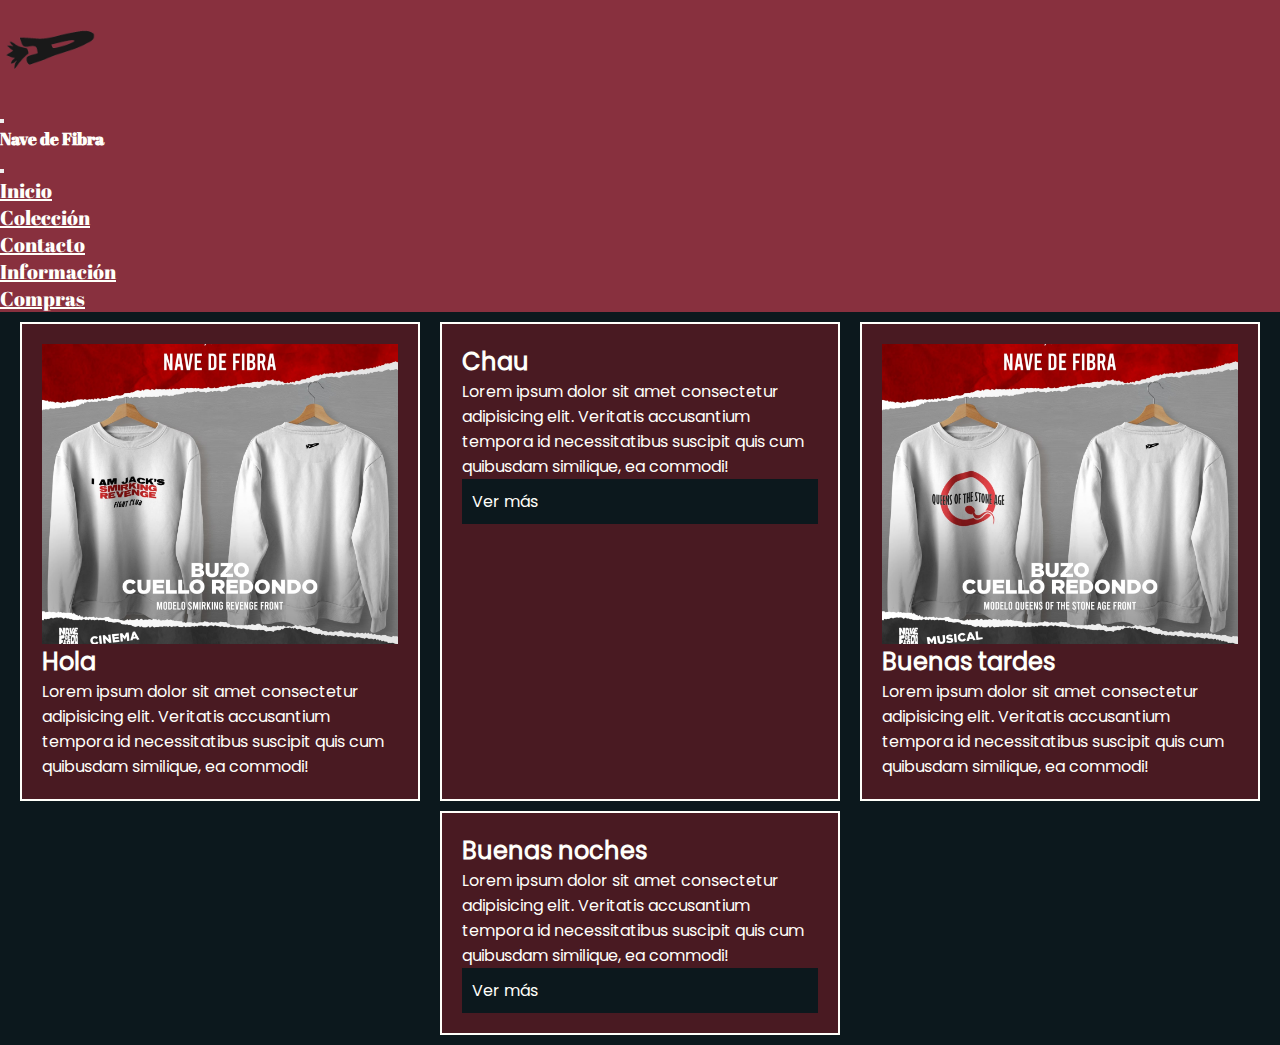
==== index.html @ 0db34bcb "first commit" ====
<!DOCTYPE html>
<html lang="en">

<head>
    <meta charset="UTF-8">
    <meta name="viewport" content="width=device-width, initial-scale=1.0">

    <!--Link al Bootstrap-->
    <link href="https://cdn.jsdelivr.net/npm/bootstrap@5.3.2/dist/css/bootstrap.min.css" rel="stylesheet"
        integrity="sha384-T3c6CoIi6uLrA9TneNEoa7RxnatzjcDSCmG1MXxSR1GAsXEV/Dwwykc2MPK8M2HN" crossorigin="anonymous">

    <!--Link al css-->
    <link rel="stylesheet" href="css/style.css">

    <title>Nave de Fibra</title>
</head>

<body>
    <header>
        <!--Navbar-->
        <nav class="navbar sticky-top navbar-expand-md">
            <div class="container-fluid">
                <div class="contenedor-de-imagen">
                    <a class="navbar-brand" href="index.html">
                        <img class="logo-navbar" src="assets/images/nave-logo.png" alt="logonave" height="80">
                    </a>
                </div>
                <button class="navbar-toggler" type="button" data-bs-toggle="offcanvas"
                    data-bs-target="#offcanvasNavbar" aria-controls="offcanvasNavbar" aria-label="Toggle navigation">
                    <span class="navbar-toggler-icon"></span>
                </button>
                <div class="offcanvas offcanvas-end" tabindex="-1" id="offcanvasNavbar"
                    aria-labelledby="offcanvasNavbarLabel">
                    <div class="offcanvas-header">
                        <h5 class="offcanvas-title" id="offcanvasNavbarLabel">Nave de Fibra</h5>
                        <button type="button" class="btn-close" data-bs-dismiss="offcanvas" aria-label="Close"></button>
                    </div>
                    <div class="offcanvas-body">
                        <ul class="navbar-nav justify-content-end flex-grow-1 pe-3">
                            <li class="nav-item">
                                <a class="nav-link" href="index.html">Inicio</a>
                            </li>
                            <li class="nav-item">
                                <a class="nav-link" href="pages/galery.html">Colección</a>
                            </li>
                            <li class="nav-item">
                                <a class="nav-link" href="pages/contact.html">Contacto</a>
                            </li>
                            <li class="nav-item">
                                <a class="nav-link" href="pages/info.html">Información</a>
                            </li>
                            <li class="nav-item">
                                <a class="nav-link" href="pages/shop.html">Compras</a>
                            </li>
                        </ul>
                    </div>
                </div>
            </div>
        </nav>

    </header>

    <main>
        <section class="main-container">

            <article class="main-container__card">
                <img src="assets/images/buzo-fight-club.jpg" alt="">
                <h2>Hola</h2>
                <p>Lorem ipsum dolor sit amet consectetur adipisicing elit. Veritatis accusantium tempora id necessitatibus suscipit quis cum quibusdam similique, ea commodi!</p>

            </article>

            <article class="main-container__card">
                <h2>Chau</h2>
                <p>Lorem ipsum dolor sit amet consectetur adipisicing elit. Veritatis accusantium tempora id necessitatibus suscipit quis cum quibusdam similique, ea commodi!</p>
                <a href="">Ver más</a>

            </article>

            <article class="main-container__card">
                <img src="assets/images/buzo-qotsa.jpg" alt="">
                <h2>Buenas tardes</h2>
                <p>Lorem ipsum dolor sit amet consectetur adipisicing elit. Veritatis accusantium tempora id necessitatibus suscipit quis cum quibusdam similique, ea commodi!</p>

            </article>

            <article class="main-container__card">
                <h2>Buenas noches</h2>
                <p>Lorem ipsum dolor sit amet consectetur adipisicing elit. Veritatis accusantium tempora id necessitatibus suscipit quis cum quibusdam similique, ea commodi!</p>
                <a href="">Ver más</a>

            </article>
            

        </section>
    </main>


    <!--Script del Bootsrap-->
    <script src="https://cdn.jsdelivr.net/npm/bootstrap@5.3.2/dist/js/bootstrap.bundle.min.js"
        integrity="sha384-C6RzsynM9kWDrMNeT87bh95OGNyZPhcTNXj1NW7RuBCsyN/o0jlpcV8Qyq46cDfL"
        crossorigin="anonymous"></script>
</body>

</html>
---- css/style.css ----
/*Reseteo*/
* {
    padding: 0;
    margin: 0;
    box-sizing: border-box;
}

/*Fuentes*/

@font-face {
    font-family: 'Abril';
    src: url(../assets/fonts/AbrilFatface-Regular.ttf);
}

@font-face {
    font-family: 'Poppins';
    src: url(../assets/fonts/Poppins-Regular.ttf);
}

/*
font-family: 'Abril', serif;
font-family: 'Poppins', sans-serif;
*/

/*
Estilos báiscos
*/

/* * {
    background-color: #0c181d;
    color: #fffffa;
}

h1 {
    font-family: 'Abril';
    font-size: 80px;
}

h2 {
    font-family: 'Poppins';
    font-size: 24px;
} */

/* Estilos del Navbar */

.contenedor-de-imagen {
    width: 100px;
    height: 100px;
    margin: 0;
    padding: 0;
}

.logo-navbar {
    height: 100%;
}

.navbar {
    font-family: 'Abril';
    font-size: 20px;
    background-color: #88303e;
    color: #fffffa;
    border-bottom: 50px #0c181d;
}

.nav-link {
    color: #fffffa;
}

body {
    font-family: 'Poppins';
    background-color: #0c181d;
    color: #fffffa;
}

.main-container {
    display: flex;
    flex-direction: row;
    flex-wrap: wrap;
    gap: 10px;
    padding: 10px;
    justify-content: space-evenly;
}

.main-container__card {
    padding: 20px;
    border: #fffffa solid 2px;
    background-color: #491a22;
    width: 400px;

    display: flex;
    flex-direction: column;
}

.main-container__card img {
    width: 100%;
    height: 300px;
    object-fit: cover;
}

.main-container__card a {
    text-decoration: none;
    background-color: #0c181d;
    color: #fffffa;
    padding: 10px;
}
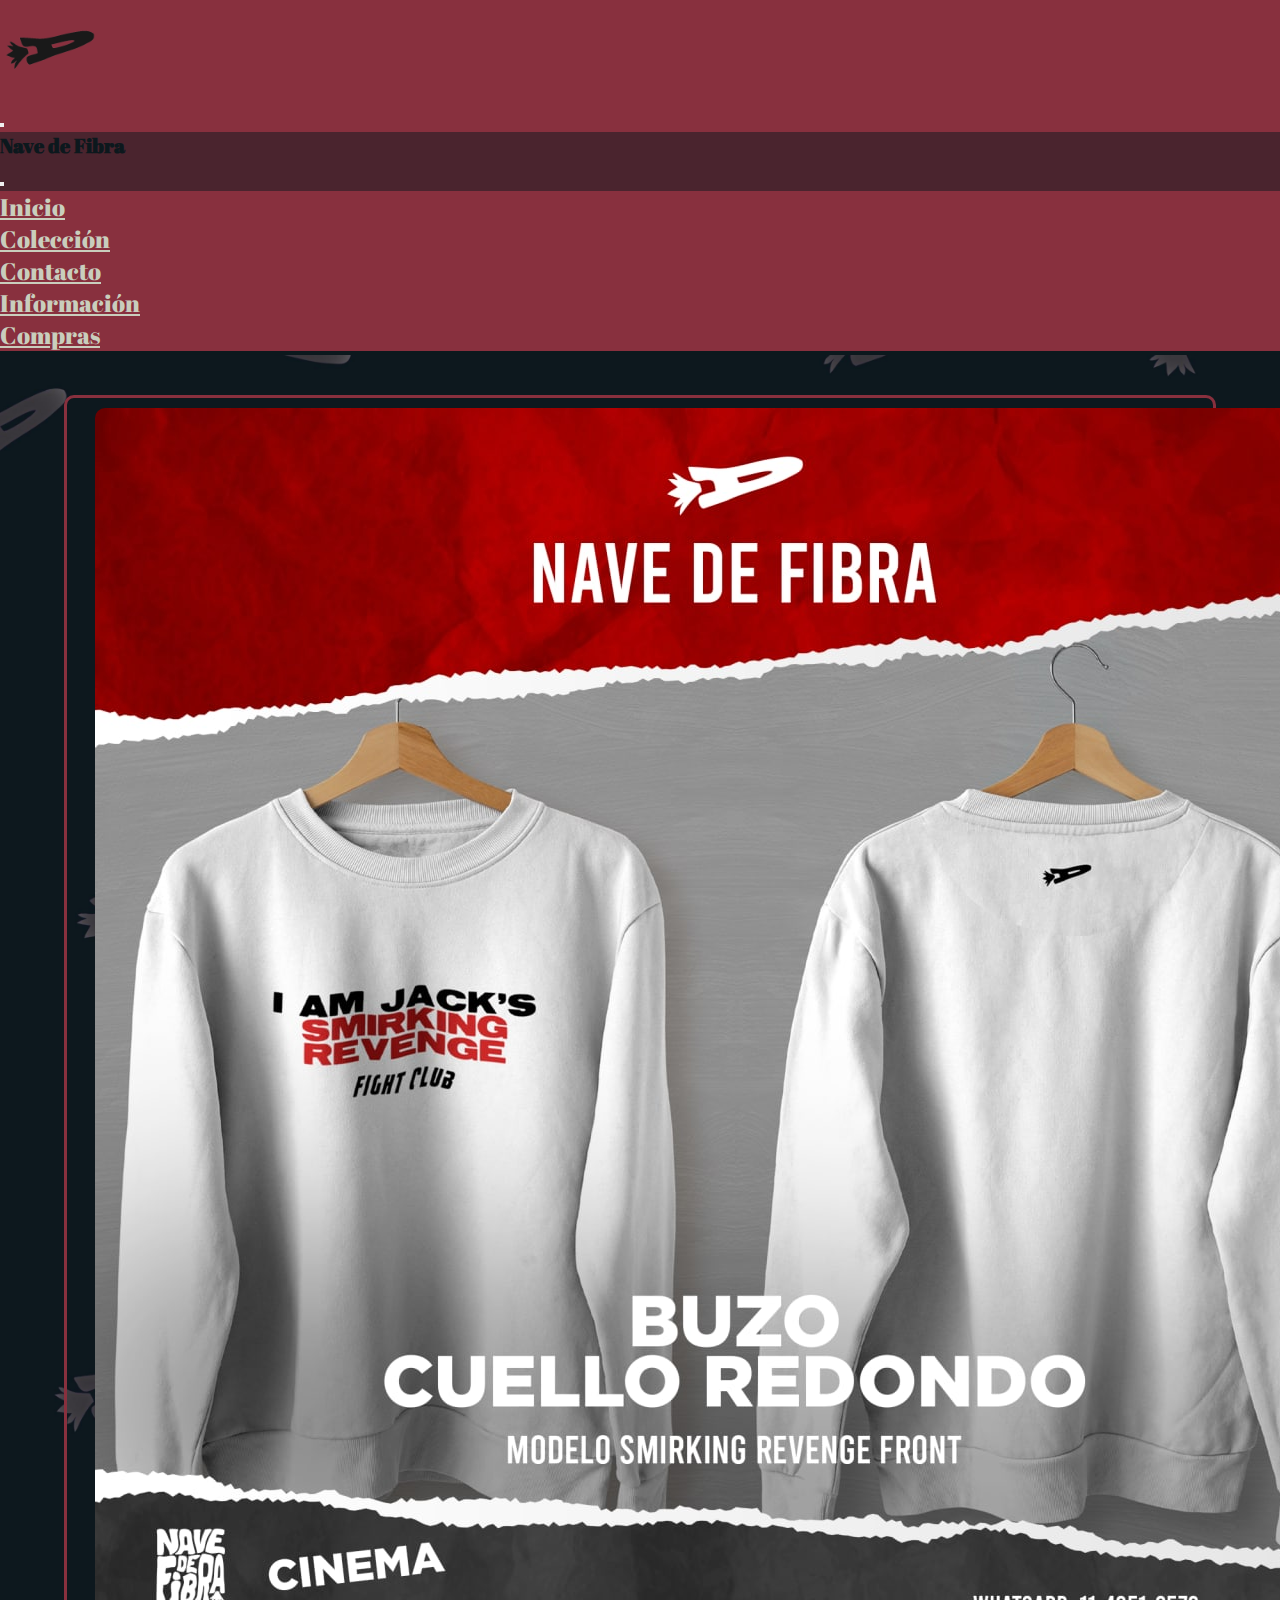
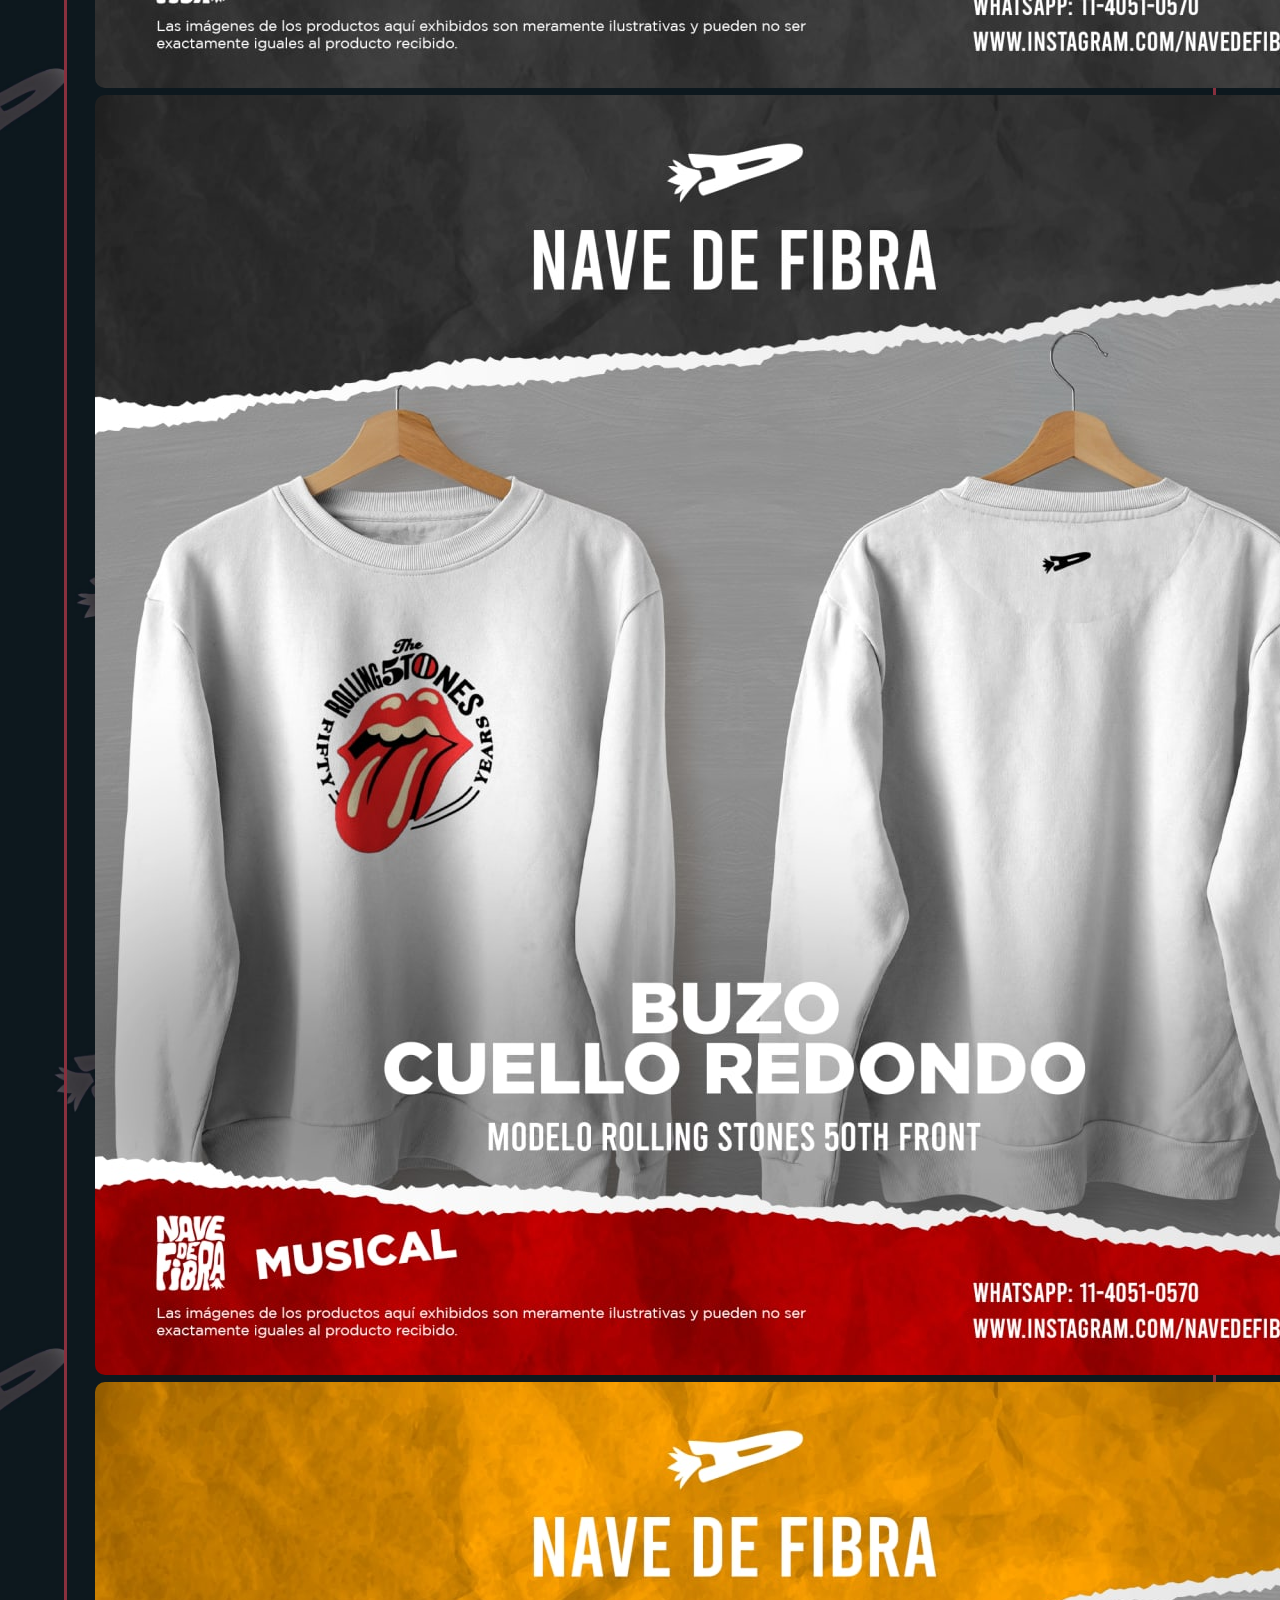
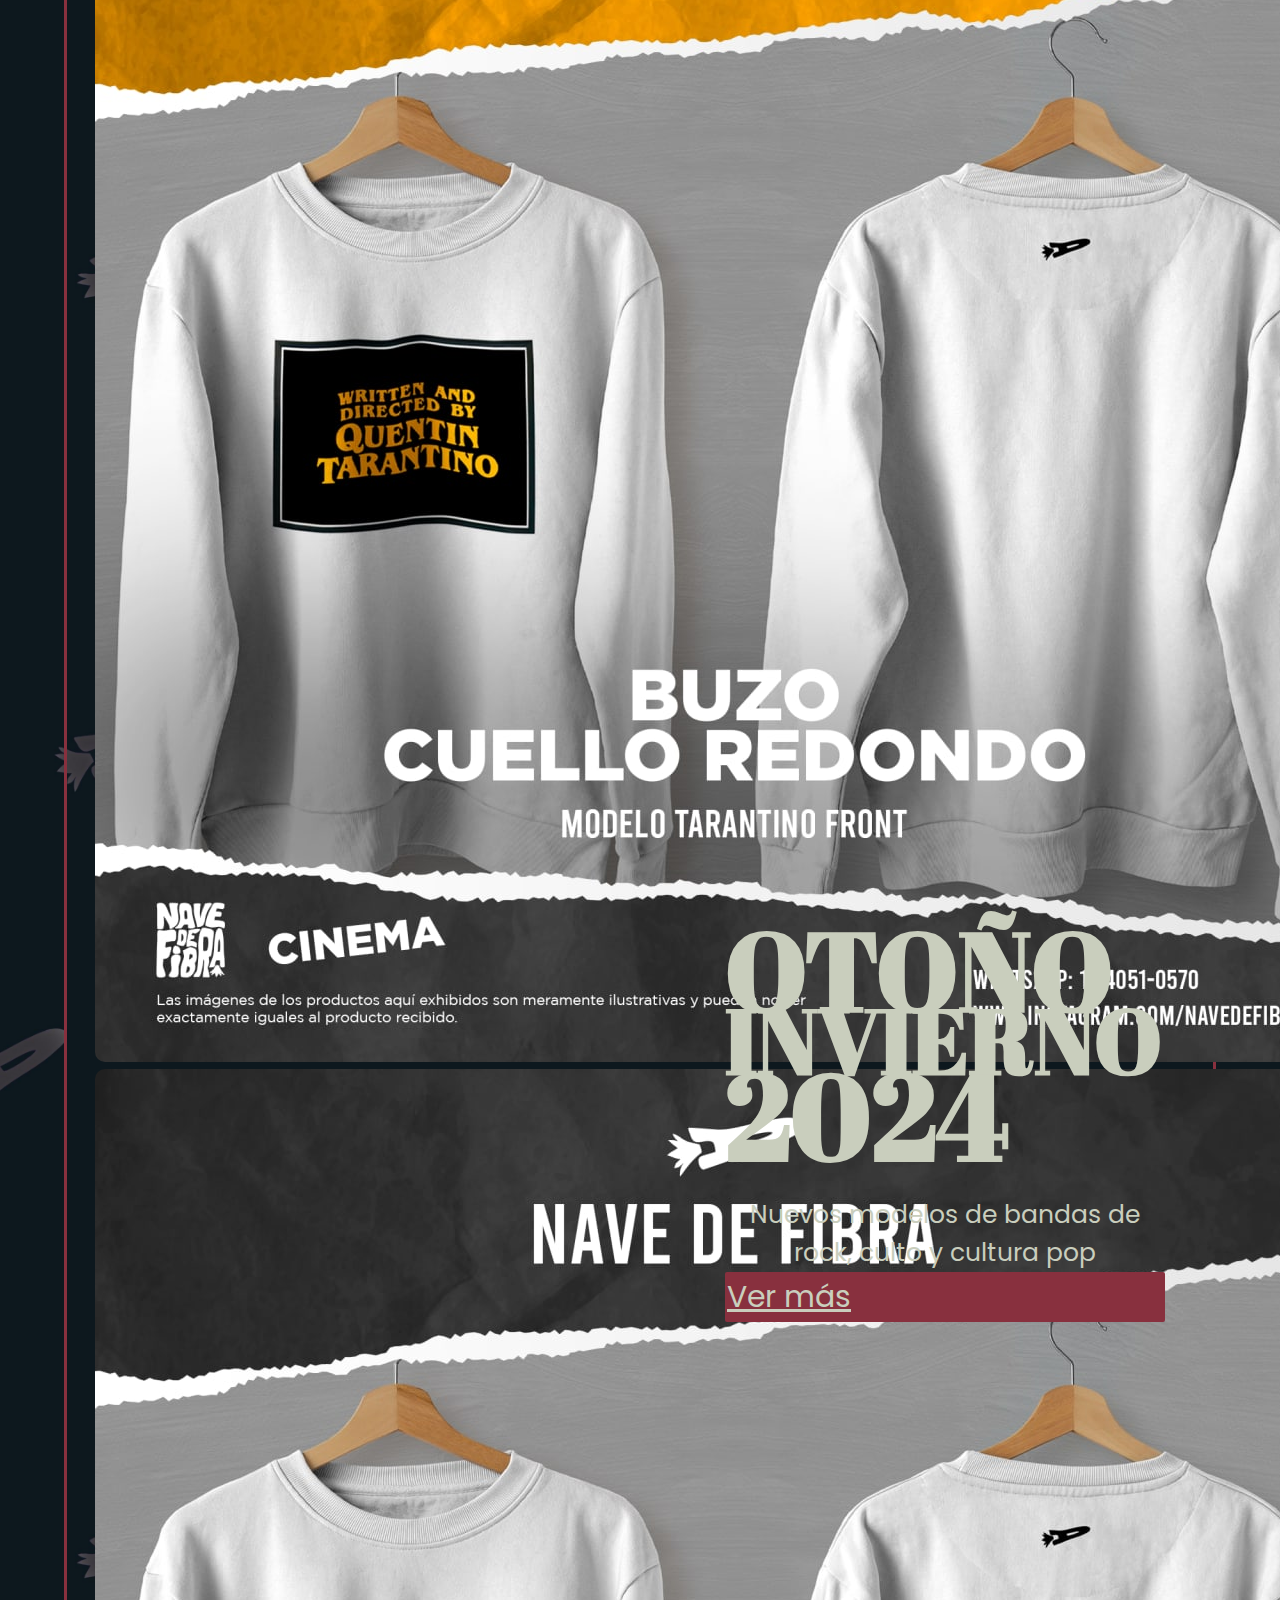
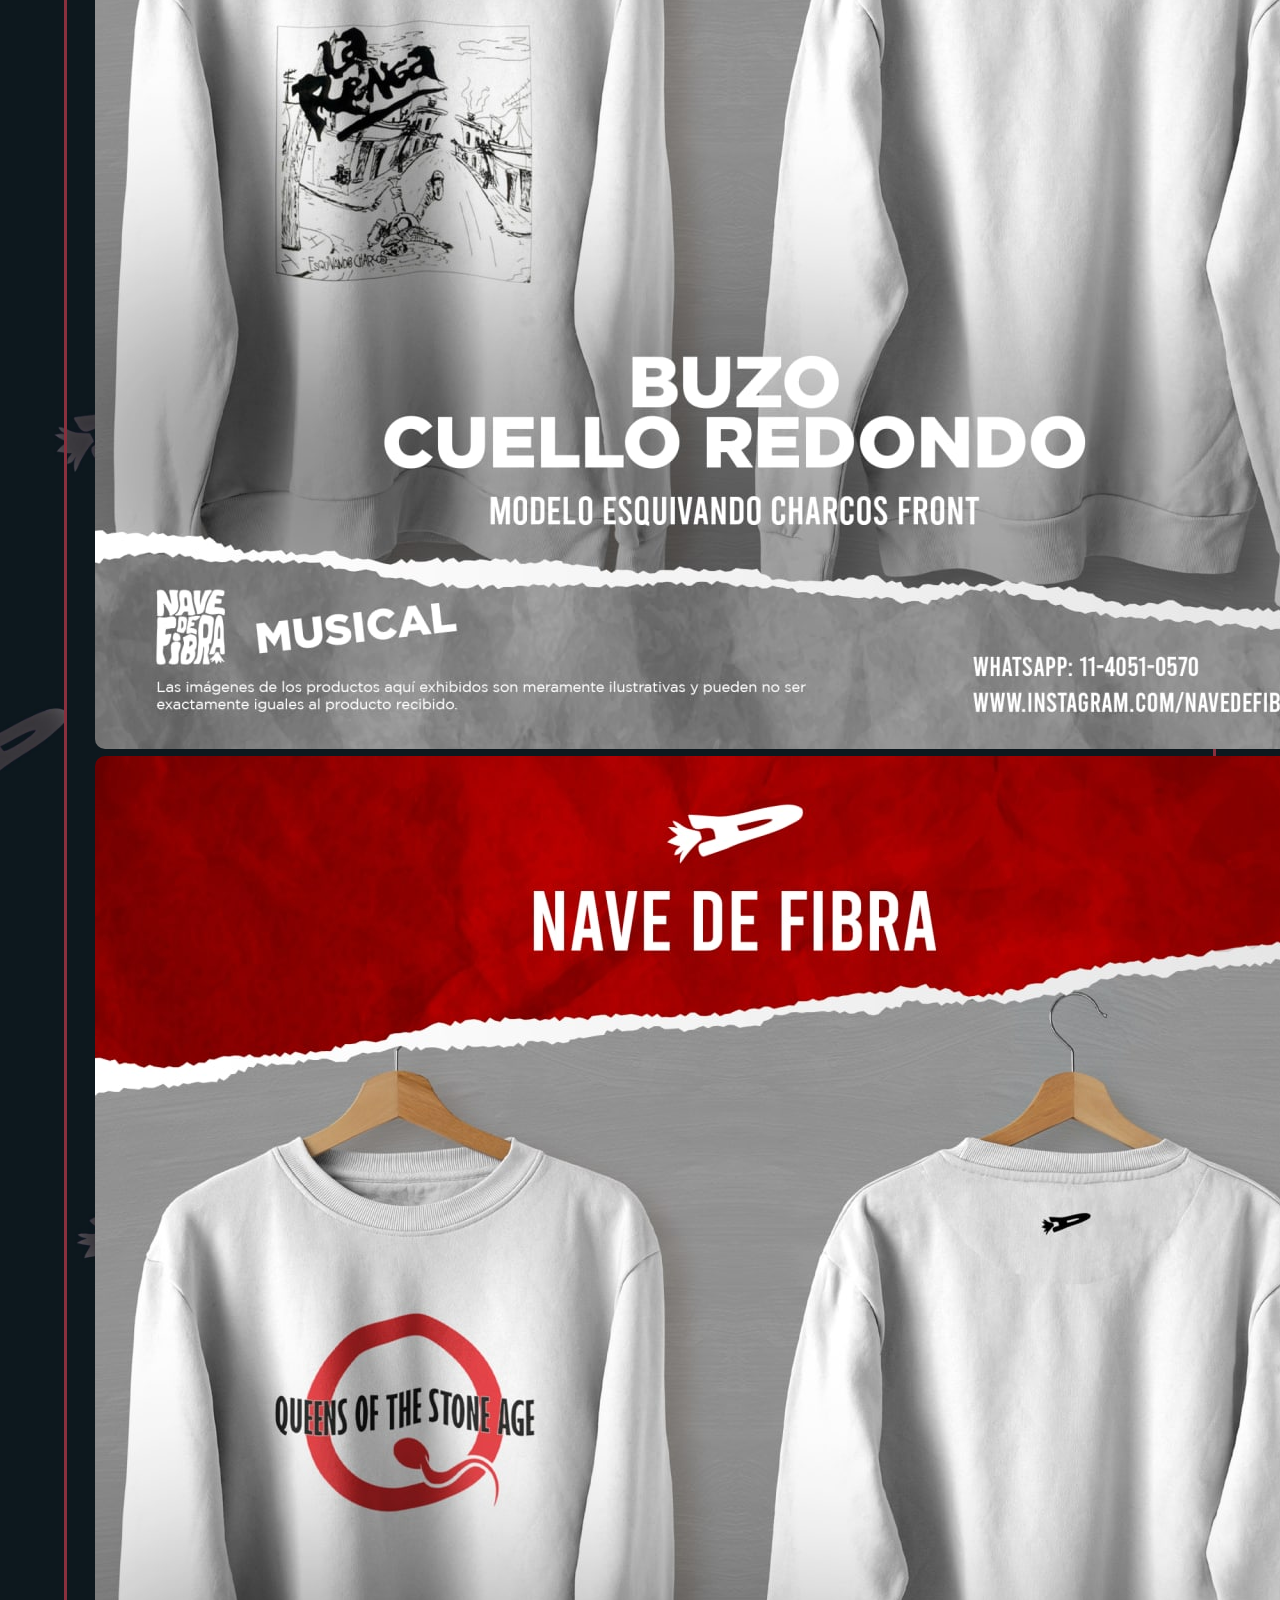
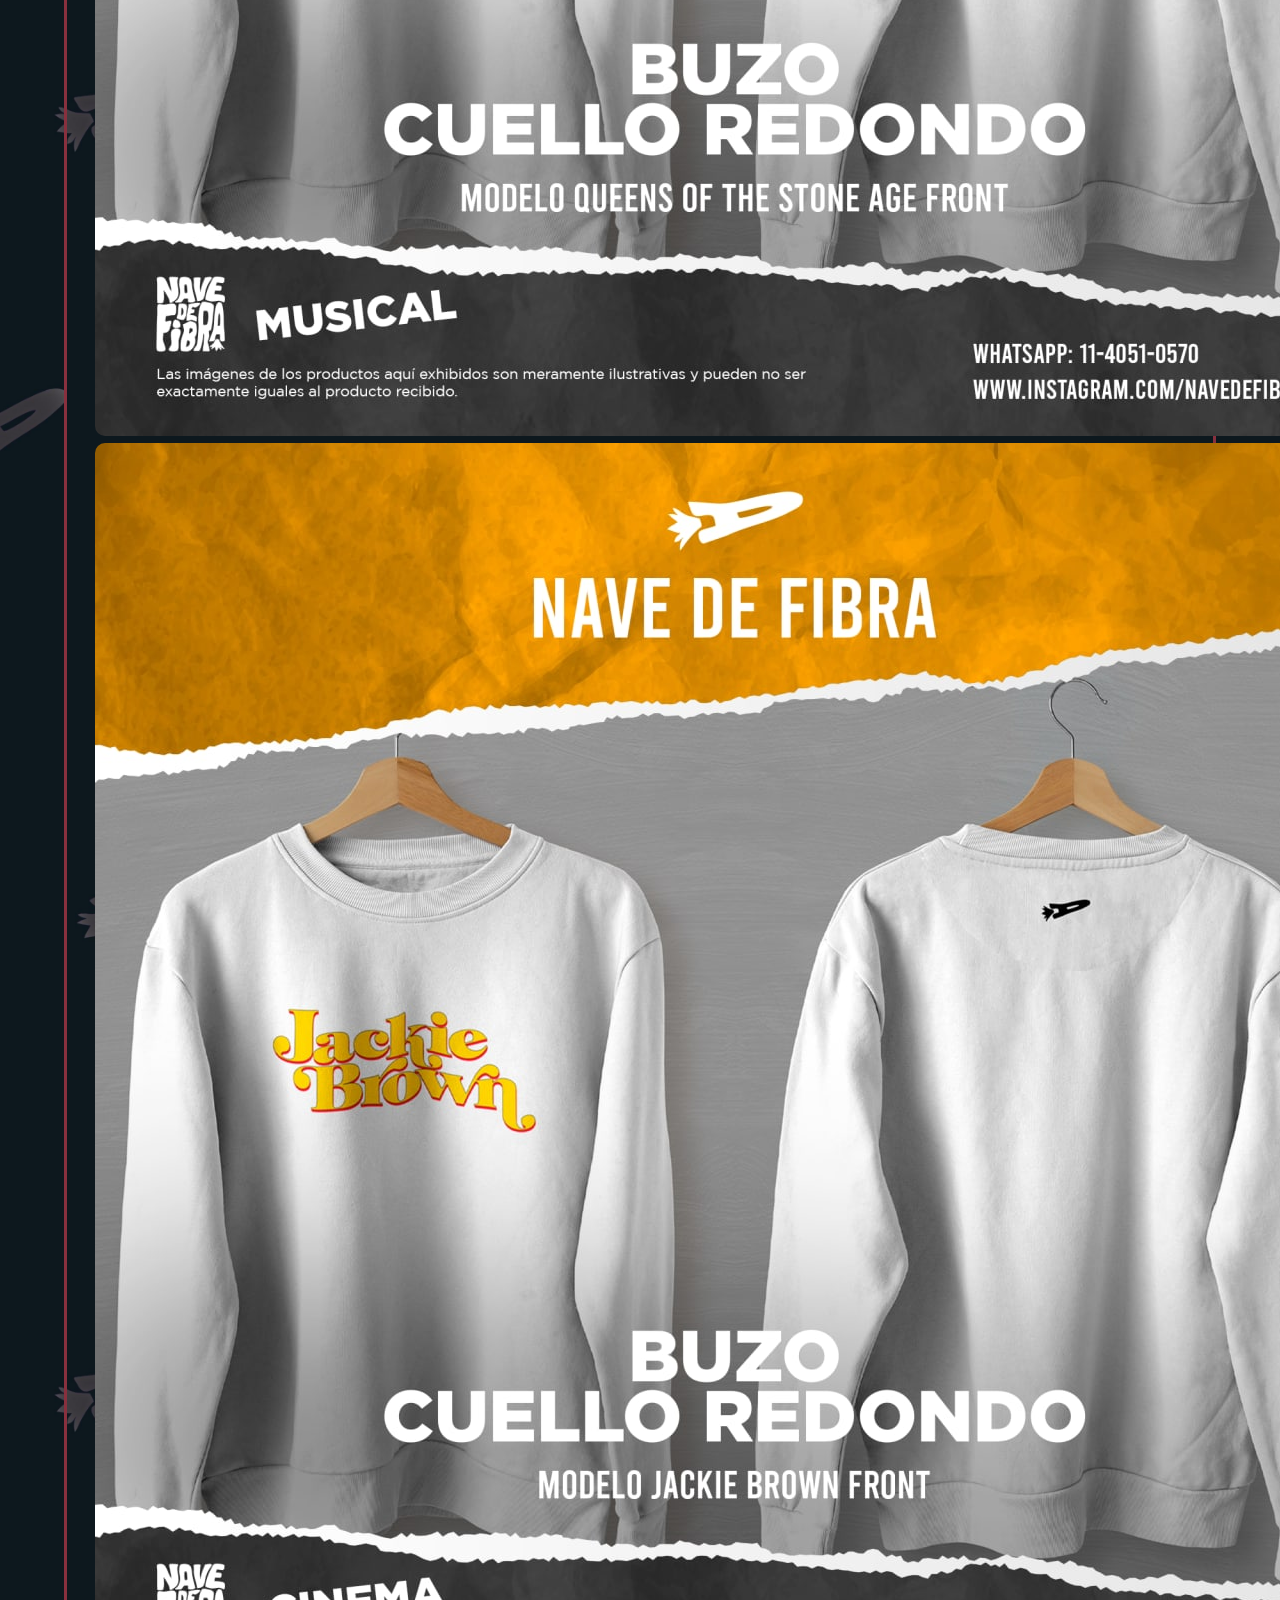
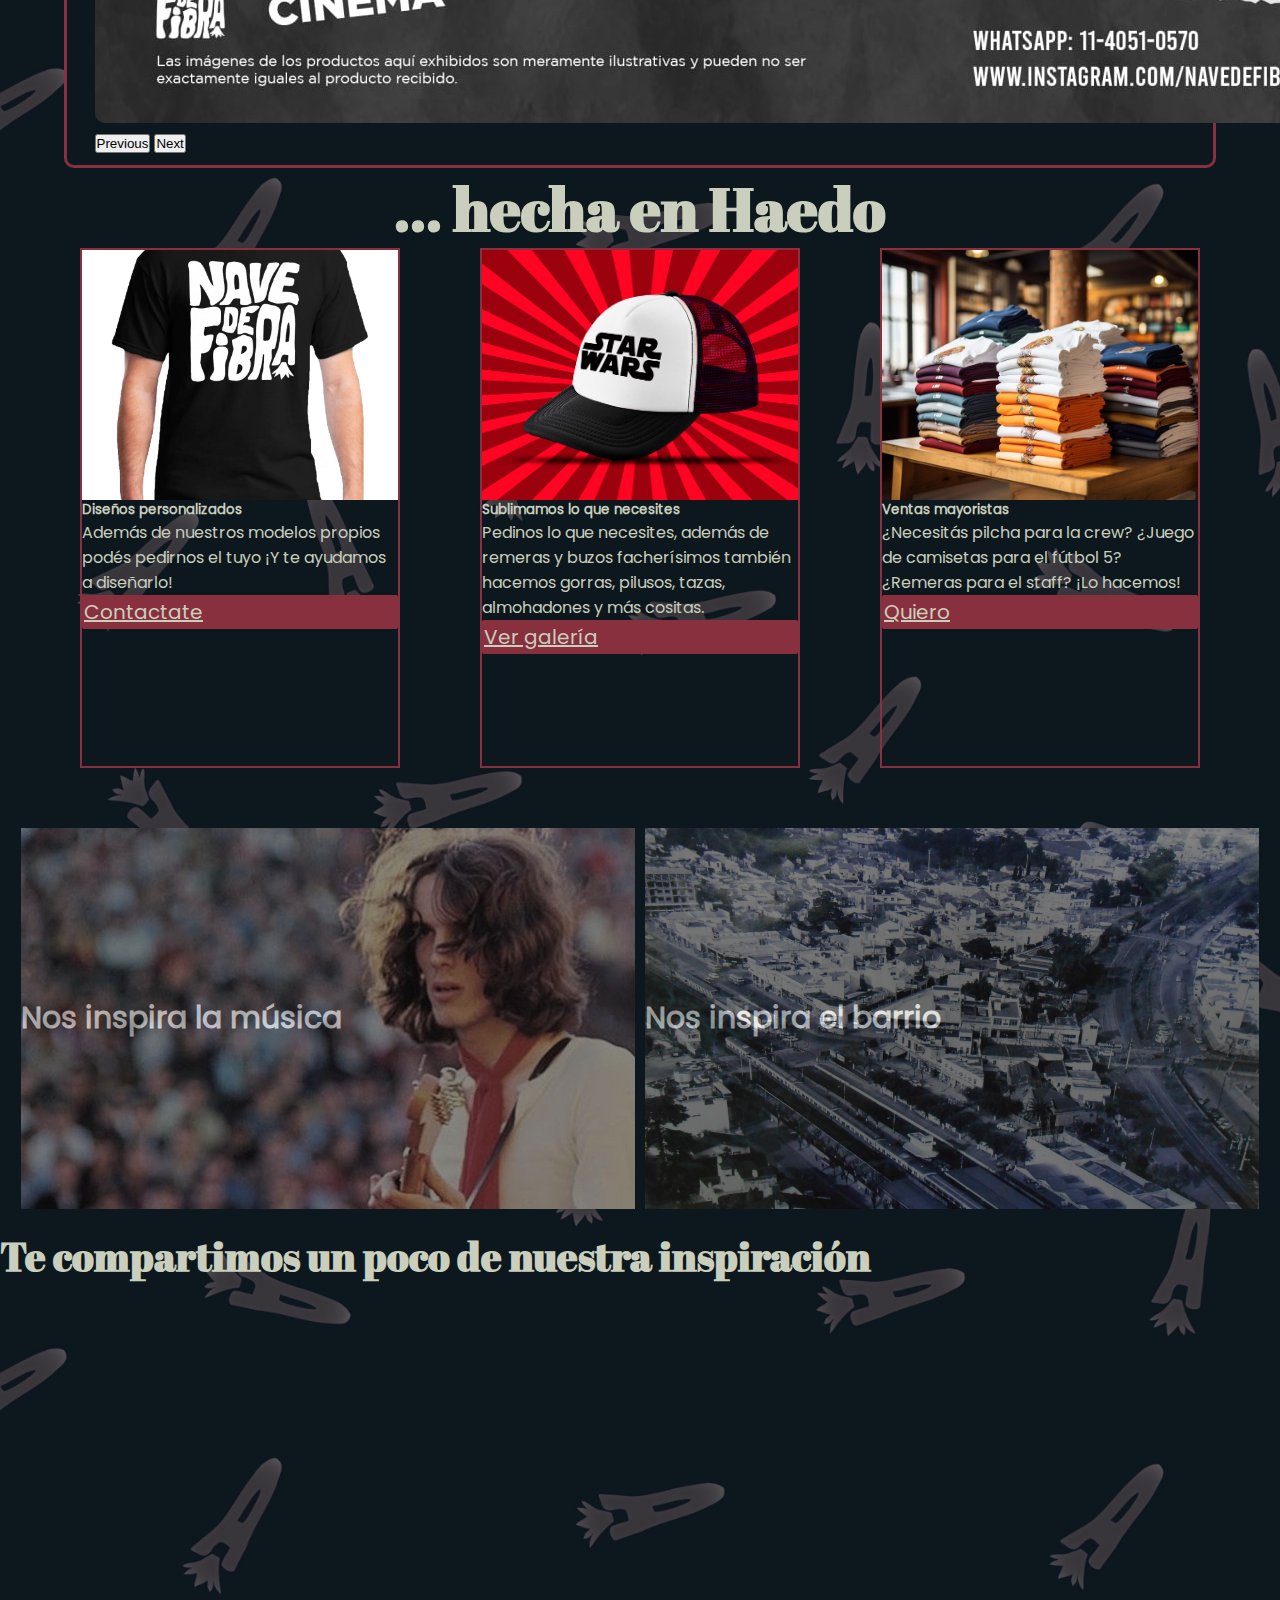
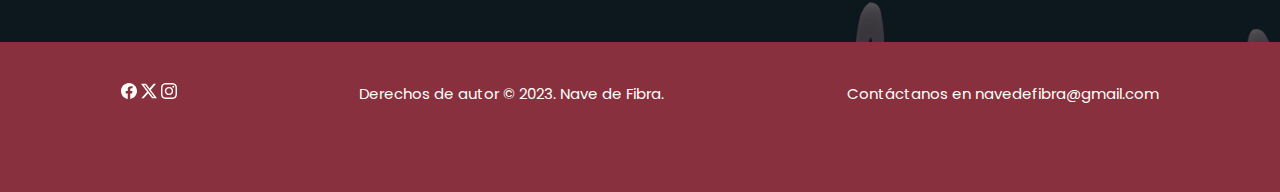
==== commit fb4e9209: "Terminé el index" ====
--- a/index.html
+++ b/index.html
@@ -18,8 +18,8 @@
 <body>
     <header>
         <!--Navbar-->
-        <nav class="navbar sticky-top navbar-expand-md">
-            <div class="container-fluid">
+        <nav class="navbar bg-darkred sticky-top navbar-expand-md">
+            <section class="container-fluid">
                 <div class="contenedor-de-imagen">
                     <a class="navbar-brand" href="index.html">
                         <img class="logo-navbar" src="assets/images/nave-logo.png" alt="logonave" height="80">
@@ -29,7 +29,7 @@
                     data-bs-target="#offcanvasNavbar" aria-controls="offcanvasNavbar" aria-label="Toggle navigation">
                     <span class="navbar-toggler-icon"></span>
                 </button>
-                <div class="offcanvas offcanvas-end" tabindex="-1" id="offcanvasNavbar"
+                <article class="offcanvas offcanvas-end bg-darkred" tabindex="-1" id="offcanvasNavbar"
                     aria-labelledby="offcanvasNavbarLabel">
                     <div class="offcanvas-header">
                         <h5 class="offcanvas-title" id="offcanvasNavbarLabel">Nave de Fibra</h5>
@@ -54,47 +54,184 @@
                             </li>
                         </ul>
                     </div>
-                </div>
-            </div>
+                </article>
+            </section>
         </nav>
 
+        <!-- Hero -->
+
+        <section class="container hero">
+
+            <section class="hero-card">
+                <article class="hero-carousel">
+                    <div id="carouselExampleFade" class="carousel slide carousel-fade">
+                        <div class="carousel-inner">
+                            <div class="carousel-item active">
+                                <img src="assets/images/buzo-fight-club.jpg" class="carousel-img d-block w-100"
+                                    alt="...">
+                            </div>
+                            <div class="carousel-item">
+                                <img src="assets/images/buzo-rolling.jpg" class="carousel-img d-block w-100" alt="...">
+                            </div>
+                            <div class="carousel-item">
+                                <img src="assets/images/buzo-tarantino.jpg" class="carousel-img d-block w-100"
+                                    alt="...">
+                            </div>
+                            <div class="carousel-item">
+                                <img src="assets/images/buzo-renga.jpg" class="carousel-img d-block w-100" alt="...">
+                            </div>
+                            <div class="carousel-item">
+                                <img src="assets/images/buzo-qotsa.jpg" class="carousel-img d-block w-100" alt="...">
+                            </div>
+                            <div class="carousel-item">
+                                <img src="assets/images/buzo-jackie.jpg" class="carousel-img d-block w-100" alt="...">
+                            </div>
+                        </div>
+                        <button class="carousel-control-prev" type="button" data-bs-target="#carouselExampleFade"
+                            data-bs-slide="prev">
+                            <span class="carousel-control-prev-icon" aria-hidden="true"></span>
+                            <span class="visually-hidden">Previous</span>
+                        </button>
+                        <button class="carousel-control-next" type="button" data-bs-target="#carouselExampleFade"
+                            data-bs-slide="next">
+                            <span class="carousel-control-next-icon" aria-hidden="true"></span>
+                            <span class="visually-hidden">Next</span>
+                        </button>
+                    </div>
+                </article>
+
+                <article class="hero-bilboard">
+                    <h3 class="otoño-bilboard">OTOÑO</h3>
+                    <h3 class="invierno-bilboard">INVIERNO</h3>
+                    <h3 class="año-bilboard">2024</h3>
+                    <p>Nuevos modelos de bandas de rock, culto y cultura pop</p>
+
+                    <a href="" class="btn btn-primary">Ver más</a>
+
+                </article>
+            </section>
+        </section>
+
     </header>
 
-    <main>
-        <section class="main-container">
-
-            <article class="main-container__card">
-                <img src="assets/images/buzo-fight-club.jpg" alt="">
-                <h2>Hola</h2>
-                <p>Lorem ipsum dolor sit amet consectetur adipisicing elit. Veritatis accusantium tempora id necessitatibus suscipit quis cum quibusdam similique, ea commodi!</p>
-
-            </article>
-
-            <article class="main-container__card">
-                <h2>Chau</h2>
-                <p>Lorem ipsum dolor sit amet consectetur adipisicing elit. Veritatis accusantium tempora id necessitatibus suscipit quis cum quibusdam similique, ea commodi!</p>
-                <a href="">Ver más</a>
-
-            </article>
-
-            <article class="main-container__card">
-                <img src="assets/images/buzo-qotsa.jpg" alt="">
-                <h2>Buenas tardes</h2>
-                <p>Lorem ipsum dolor sit amet consectetur adipisicing elit. Veritatis accusantium tempora id necessitatibus suscipit quis cum quibusdam similique, ea commodi!</p>
-
-            </article>
-
-            <article class="main-container__card">
-                <h2>Buenas noches</h2>
-                <p>Lorem ipsum dolor sit amet consectetur adipisicing elit. Veritatis accusantium tempora id necessitatibus suscipit quis cum quibusdam similique, ea commodi!</p>
-                <a href="">Ver más</a>
-
-            </article>
-            
-
+    <!--Main-->
+    <main class="container-fluid">
+
+        <section class="banner p-5">
+            <h2>... hecha en Haedo</h2>
+        </section>
+
+        <section class="sidekick">
+
+            <article class="card">
+                <!-- <div class="card-img"> -->
+                <img src="assets/images/remera-haedo.jpg" class="card-img-top" alt="...">
+                <!-- </div> -->
+                <div class="card-body">
+                    <h5 class="card-title">Diseños personalizados</h5>
+                    <p class="card-text">Además de nuestros modelos propios podés pedirnos el tuyo ¡Y te ayudamos a
+                        diseñarlo!</p>
+                    <a href="#" class="btn btn-primary">Contactate</a>
+                </div>
+            </article>
+
+            <article class="card">
+                <img src="assets/images/gorra.jpg" class="card-img-top" alt="...">
+                <div class="card-body">
+                    <h5 class="card-title">Sublimamos lo que necesites</h5>
+                    <p class="card-text"> Pedinos lo que necesites, además de remeras y buzos facherísimos también
+                        hacemos gorras, pilusos, tazas, almohadones y más cositas.</p>
+                    <a href="#" class="btn btn-primary">Ver galería</a>
+                </div>
+            </article>
+
+            <article class="card">
+                <img src="assets/images/mayorista.jpg" class="card-img-top" alt="...">
+                <div class="card-body">
+                    <h5 class="card-title">Ventas mayoristas</h5>
+                    <p class="card-text">¿Necesitás pilcha para la crew? ¿Juego de camisetas para el fútbol 5? ¿Remeras
+                        para el staff? ¡Lo hacemos!</p>
+                    <a href="#" class="btn btn-primary">Quiero</a>
+                </div>
+            </article>
+
+        </section>
+
+
+        <!-- Sección extra -->
+
+
+        <section class="container extras">
+
+            <article class="poster">
+                <div class="poster-img">
+                    <img src="assets/images/Flaco.jpg" alt="">
+                    <span class="poster-text">Nos inspira la música</span>
+                </div>
+            </article>
+
+            <article class="poster">
+                <div class="poster-img">
+                    <img src="assets/images/Haedo.jpg" alt="">
+                    <span class="poster-text">Nos inspira el barrio</span>
+                </div>
+            </article>
+
+
+        </section>
+
+        <section class="container player">
+
+            <h2>Te compartimos un poco de nuestra inspiración</h2>
+
+            <article class="">
+                <iframe
+                    src="https://open.spotify.com/embed/playlist/0GMtpixFhCFniM5nb0RsDk?utm_source=generator&theme=0"
+                    width="100%" height="352" frameborder="0" allowfullscreen=""
+                    allow="autoplay; clipboard-write; encrypted-media; fullscreen; picture-in-picture"
+                    loading="lazy"></iframe>
+            </article>
         </section>
     </main>
 
+
+    <!--Footer-->
+
+    <footer>
+
+        <section class="footer-content">
+
+            <article class="logos">
+
+                <svg xmlns="http://www.w3.org/2000/svg" width="16" height="16" fill="currentColor"
+                    class="bi bi-facebook logo-redes" viewBox="0 0 16 16">
+                    <path
+                        d="M16 8.049c0-4.446-3.582-8.05-8-8.05C3.58 0-.002 3.603-.002 8.05c0 4.017 2.926 7.347 6.75 7.951v-5.625h-2.03V8.05H6.75V6.275c0-2.017 1.195-3.131 3.022-3.131.876 0 1.791.157 1.791.157v1.98h-1.009c-.993 0-1.303.621-1.303 1.258v1.51h2.218l-.354 2.326H9.25V16c3.824-.604 6.75-3.934 6.75-7.951" />
+                </svg>
+
+
+                <svg xmlns="http://www.w3.org/2000/svg" width="16" height="16" fill="currentColor"
+                    class="bi bi-twitter-x" viewBox="0 0 16 16">
+                    <path
+                        d="M12.6.75h2.454l-5.36 6.142L16 15.25h-4.937l-3.867-5.07-4.425 5.07H.316l5.733-6.57L0 .75h5.063l3.495 4.633L12.601.75Zm-.86 13.028h1.36L4.323 2.145H2.865z" />
+                </svg>
+
+                <svg xmlns="http://www.w3.org/2000/svg" width="16" height="16" fill="currentColor"
+                    class="bi bi-instagram logo-redes" viewBox="0 0 16 16">
+                    <path
+                        d="M8 0C5.829 0 5.556.01 4.703.048 3.85.088 3.269.222 2.76.42a3.9 3.9 0 0 0-1.417.923A3.9 3.9 0 0 0 .42 2.76C.222 3.268.087 3.85.048 4.7.01 5.555 0 5.827 0 8.001c0 2.172.01 2.444.048 3.297.04.852.174 1.433.372 1.942.205.526.478.972.923 1.417.444.445.89.719 1.416.923.51.198 1.09.333 1.942.372C5.555 15.99 5.827 16 8 16s2.444-.01 3.298-.048c.851-.04 1.434-.174 1.943-.372a3.9 3.9 0 0 0 1.416-.923c.445-.445.718-.891.923-1.417.197-.509.332-1.09.372-1.942C15.99 10.445 16 10.173 16 8s-.01-2.445-.048-3.299c-.04-.851-.175-1.433-.372-1.941a3.9 3.9 0 0 0-.923-1.417A3.9 3.9 0 0 0 13.24.42c-.51-.198-1.092-.333-1.943-.372C10.443.01 10.172 0 7.998 0zm-.717 1.442h.718c2.136 0 2.389.007 3.232.046.78.035 1.204.166 1.486.275.373.145.64.319.92.599s.453.546.598.92c.11.281.24.705.275 1.485.039.843.047 1.096.047 3.231s-.008 2.389-.047 3.232c-.035.78-.166 1.203-.275 1.485a2.5 2.5 0 0 1-.599.919c-.28.28-.546.453-.92.598-.28.11-.704.24-1.485.276-.843.038-1.096.047-3.232.047s-2.39-.009-3.233-.047c-.78-.036-1.203-.166-1.485-.276a2.5 2.5 0 0 1-.92-.598 2.5 2.5 0 0 1-.6-.92c-.109-.281-.24-.705-.275-1.485-.038-.843-.046-1.096-.046-3.233s.008-2.388.046-3.231c.036-.78.166-1.204.276-1.486.145-.373.319-.64.599-.92s.546-.453.92-.598c.282-.11.705-.24 1.485-.276.738-.034 1.024-.044 2.515-.045zm4.988 1.328a.96.96 0 1 0 0 1.92.96.96 0 0 0 0-1.92m-4.27 1.122a4.109 4.109 0 1 0 0 8.217 4.109 4.109 0 0 0 0-8.217m0 1.441a2.667 2.667 0 1 1 0 5.334 2.667 2.667 0 0 1 0-5.334" />
+                </svg>
+            </article>
+
+
+            <p>Derechos de autor © 2023. Nave de Fibra. </p>
+            <p>Contáctanos en navedefibra@gmail.com</p>
+
+        </section>
+
+
+
+    </footer>
 
     <!--Script del Bootsrap-->
     <script src="https://cdn.jsdelivr.net/npm/bootstrap@5.3.2/dist/js/bootstrap.bundle.min.js"
--- a/css/style.css
+++ b/css/style.css
@@ -22,24 +22,6 @@
 font-family: 'Poppins', sans-serif;
 */
 
-/*
-Estilos báiscos
-*/
-
-/* * {
-    background-color: #0c181d;
-    color: #fffffa;
-}
-
-h1 {
-    font-family: 'Abril';
-    font-size: 80px;
-}
-
-h2 {
-    font-family: 'Poppins';
-    font-size: 24px;
-} */
 
 /* Estilos del Navbar */
 
@@ -54,52 +36,299 @@
     height: 100%;
 }
 
-.navbar {
-    font-family: 'Abril';
-    font-size: 20px;
-    background-color: #88303e;
-    color: #fffffa;
-    border-bottom: 50px #0c181d;
-}
-
-.nav-link {
-    color: #fffffa;
-}
 
 body {
     font-family: 'Poppins';
     background-color: #0c181d;
     color: #fffffa;
-}
-
-.main-container {
-    display: flex;
-    flex-direction: row;
+    background-image: url(../assets/images/fondonave.jpg);
+    background-size: contain;
+}
+
+
+.bg-darkred {
+    background-color: #88303e;
+    color: #C9CEBD;
+    font-family: "Abril";
+    font-size: 24px;
+    border-bottom: 2px solid #0c181d;
+}
+
+.offcanvas-header {
+    background-color: #4a242e;
+    color: #0c181d;
+}
+
+.nav-link {
+    color: #C9CEBD;
+    border-bottom: 10px solid transparent;
+}
+
+.nav-link:hover {
+    border-bottom: 10px solid #0c181d;
+}
+
+/* Estilos del main */
+
+main {
+    display: flex;
+    flex-direction: column;
+    justify-content: center;
+}
+
+h1 {
+    font-family: "Abril";
+    background-color: #4a242e;
+    color: #C9CEBD;
+    font-size: 70px;
+    align-self: center;
+    text-align: center;
+    border: solid 2px #88303E;
+    width: 80%;
+    margin: 10px;
+}
+
+/* Estilos del Hero Section */
+
+.hero {
+    display: flex;
+    flex-wrap: wrap;
+    justify-content: center;
+    align-items: center;
+}
+
+/* Estilos del Hero Card */
+
+.hero-card {
+    display: flex;
+    flex-wrap: wrap;
+    width: 90vw;
+    height: auto;
+    padding: 10px;
+    margin-top: 40px;
+    gap: 10px;
+    justify-content: center;
+    align-items: center;
+    background-color: transparent;
+    color: #C9CEBD;
+    border: 3px solid #88303E;
+    border-radius: 10px;
+}
+
+.carousel-item img {
+    border-radius: 10px;
+}
+
+.hero-carousel {
+    height: 100%;
+    width: 48%;
+}
+
+.hero-card:hover {
+    background-color: #0d25309f;
+}
+
+/* Estilos del Hero Bilboard */
+
+.hero-bilboard {
+    height: 100%;
+    width: 48%;
+    display: flex;
+    flex-direction: column;
+    flex-wrap: wrap;
+    padding: 100px 20px 10px 80px;
+}
+
+.otoño-bilboard {
+    font-family: "abril";
+    color: #C9CEBD;
+    font-size: 110px;
+    margin-bottom: 0;
+    padding: 0;
+    line-height: 0.7;
+}
+
+.invierno-bilboard {
+    font-family: "abril";
+    color: #C9CEBD;
+    font-size: 91px;
+    margin-bottom: 0;
+    padding: 0;
+    line-height: 0.7;
+}
+
+.año-bilboard {
+    font-family: "abril";
+    color: #C9CEBD;
+    font-size: 120px;
+    margin-bottom: 0;
+    padding: 0;
+    line-height: 0.7;
+}
+
+.hero-bilboard p {
+    font-family: "poppins";
+    font-size: 25px;
+    color: #C9CEBD;
+    margin-top: 40px;
+    text-align: center
+}
+
+.btn-primary {
+    background-color: #88303E;
+    color: #C9CEBD;
+    font-size: 30px;
+    border-radius: 2px;
+    border: 2px solid transparent;
+}
+
+.btn-primary:hover,
+.btn-primary:focus,
+.btn-primary:active,
+.btn:active {
+    background-color: #0c181d;
+    color: #C9CEBD;
+    border: 2px solid #4a242e;
+}
+
+.btn-check:checked+.btn,
+.btn.active,
+.btn.show,
+.btn:first-child:active,
+:not(.btn-check)+.btn:active {
+    background-color: #0c181d;
+    color: #C9CEBD;
+    border: 2px solid #4a242e;
+}
+
+/* Estilos del banner */
+
+.banner h2 {
+    font-family: "abril";
+    color: #C9CEBD;
+    font-size: 60px;
+    text-align: center;
+}
+
+/* Estilos del Sidekick */
+
+.sidekick {
+    display: flex;
+    gap: 80px;
+    align-items: center;
+    justify-content: center;
+}
+
+.card {
+    display: flex;
+    flex-direction: column;
+    height: 520px;
+    width: 320px;
+    padding: 0;
+    margin: 0;
+    background-color: transparent;
+    border: 2px solid #88303E;
+    color: #C9CEBD;
+}
+
+.card-body {
+    display: flex;
+    flex-direction: column;
+    justify-content: space-between;
+}
+
+
+.card .btn-primary {
+    font-size: 20px;
+}
+
+.card img {
+    width: 100%;
+    height: 250px;
+    object-fit: cover;
+}
+
+.card-title {
+    font-weight: bold;
+}
+
+.card:hover {
+    background-color: #0d25309f;
+}
+
+/* Estilos de los extras */
+
+.extras {
+    margin-top: 40px;
+    display: flex;
     flex-wrap: wrap;
     gap: 10px;
-    padding: 10px;
-    justify-content: space-evenly;
-}
-
-.main-container__card {
-    padding: 20px;
-    border: #fffffa solid 2px;
-    background-color: #491a22;
-    width: 400px;
-
-    display: flex;
-    flex-direction: column;
-}
-
-.main-container__card img {
-    width: 100%;
-    height: 300px;
+    justify-content: center;
+    width: 100%;
+}
+
+.poster {
+    display: flex;
+    margin: 20px 0;
+    width: 48%;
+}
+
+
+.poster-img {
+    position: relative;
+    width: 100%;
+    display: flex;
+    align-items: center;
+    justify-content: center;
+}
+
+.poster-img img {
+    width: 100%;
+    height: 100%;
     object-fit: cover;
 }
 
-.main-container__card a {
-    text-decoration: none;
-    background-color: #0c181d;
+.poster-text {
+    background-color: #111;
+    opacity: 0.5;
+    font-size: 30px;
+    font-weight: bold;
+    position: absolute;
+    width: 100%;
+    height: 100%;
+    display: flex;
+    align-items: center;
+}
+
+.player {
+    width: 100%;
+    height: 100%;
+}
+
+.player h2 {
+    font-family: 'abril';
+    font-size: 40px;
+    color: #C9CEBD;
+    justify-content: center;
+}
+
+
+
+/* Estilos del footer */
+
+footer {
+    bottom: 0;
+    width: 100%;
+    background-color: #88303e;
     color: #fffffa;
-    padding: 10px;
+    height: 100vh;
+    font-size: 15px;
+    height: 150px;
+}
+
+.footer-content {
+    display: flex;
+    gap: 20px;
+    padding: 40px;
+    justify-content: space-around;
 }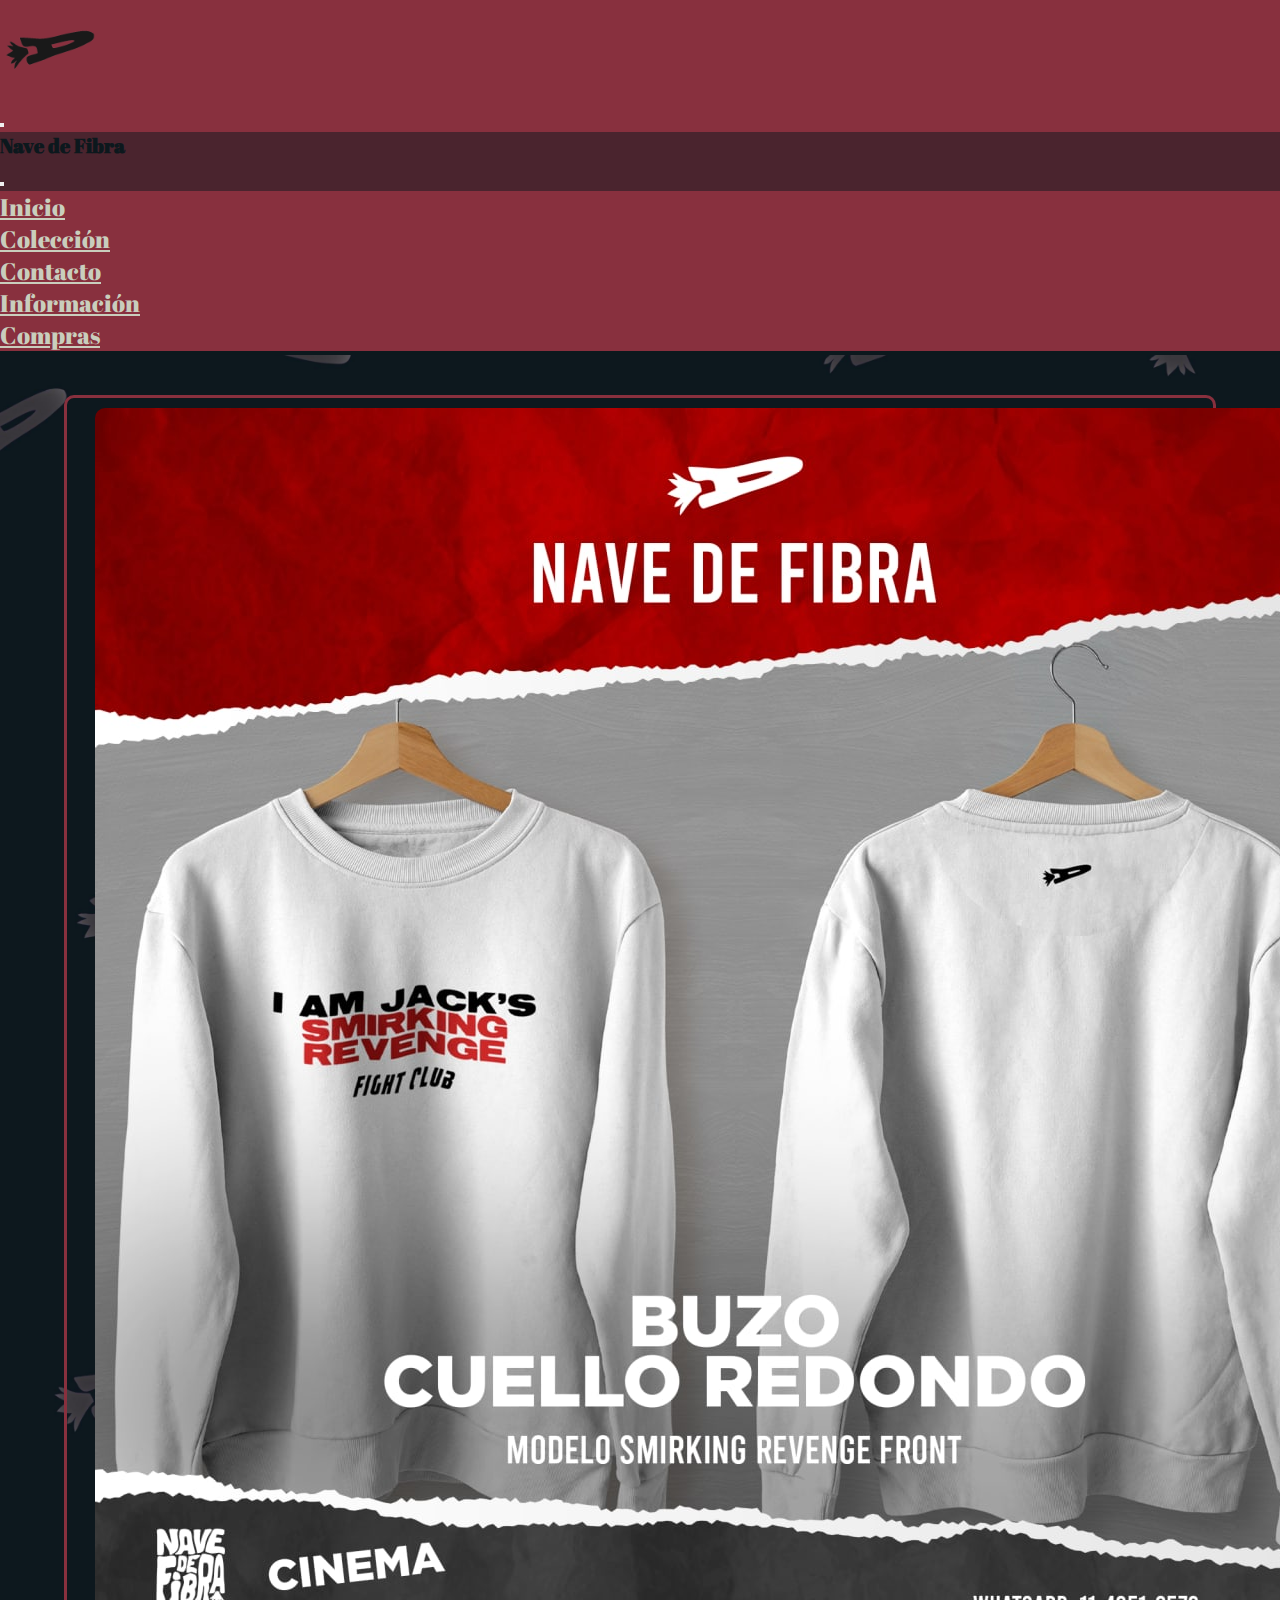
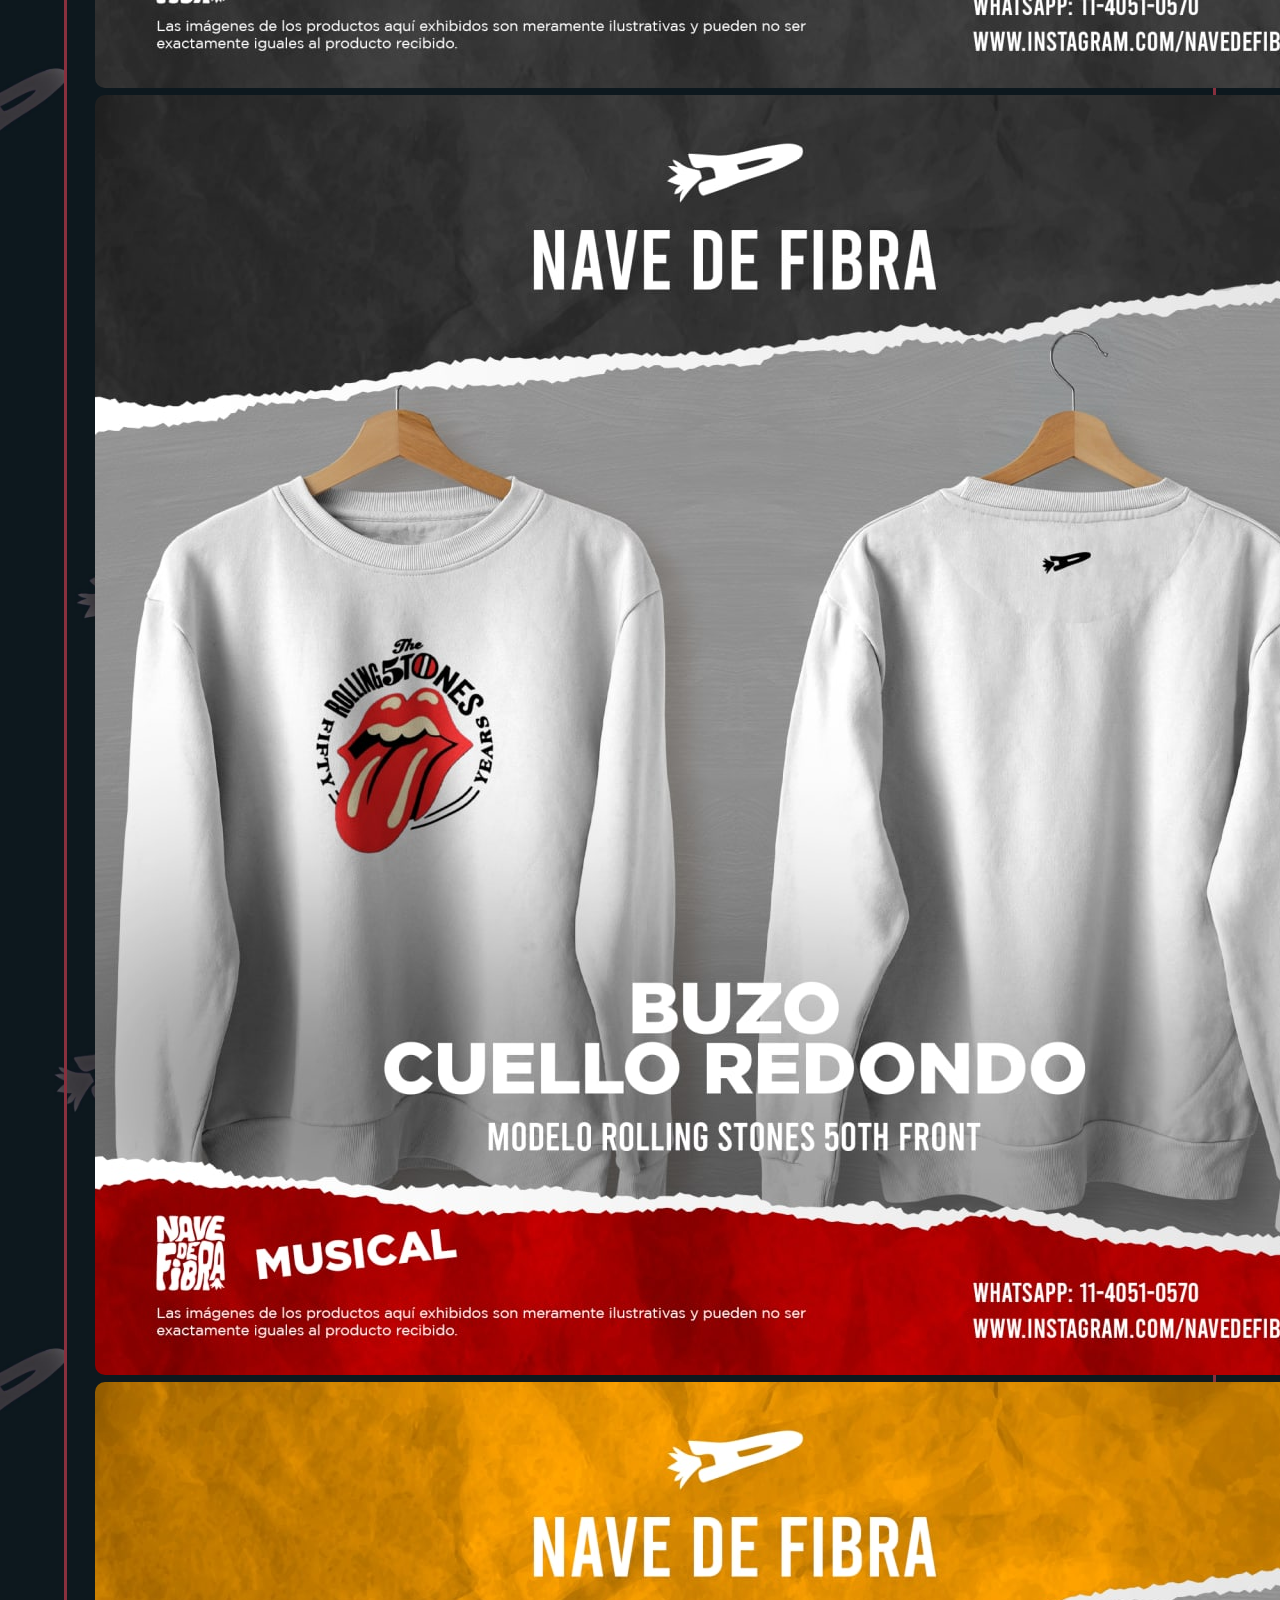
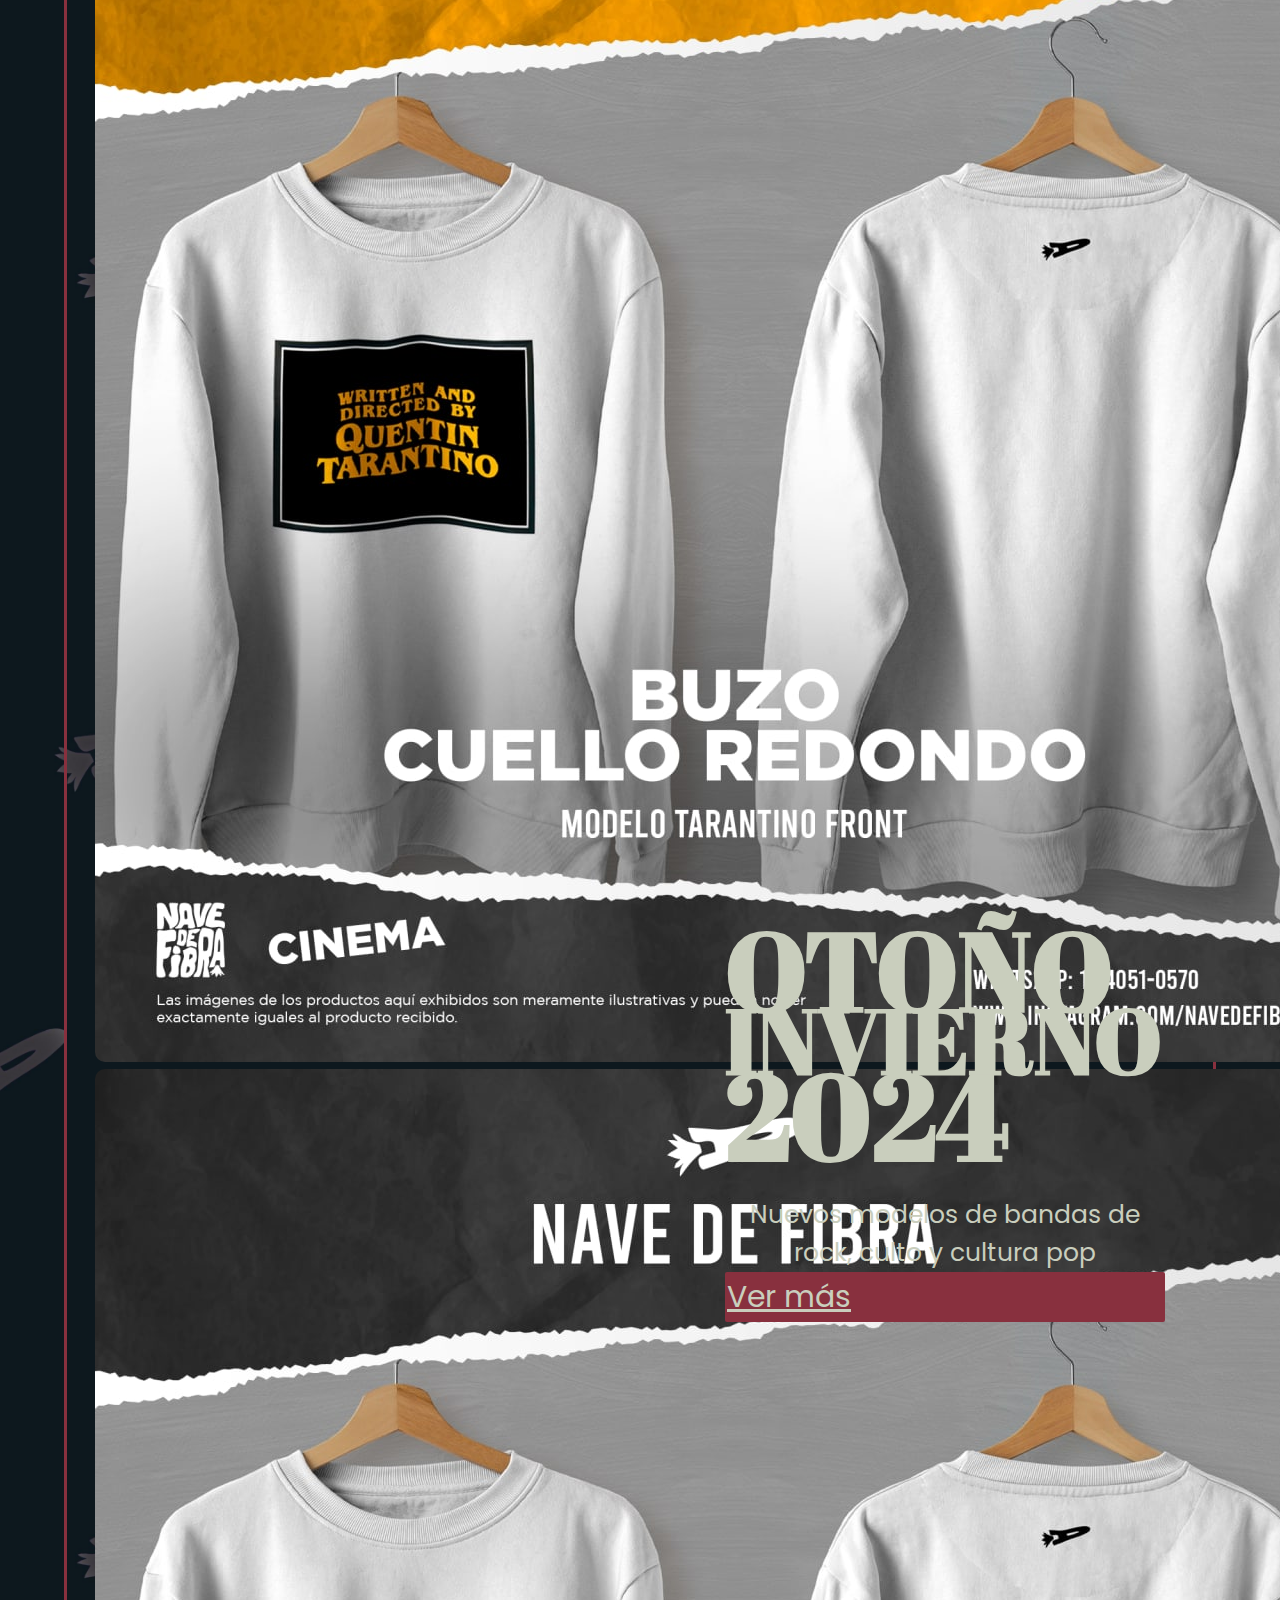
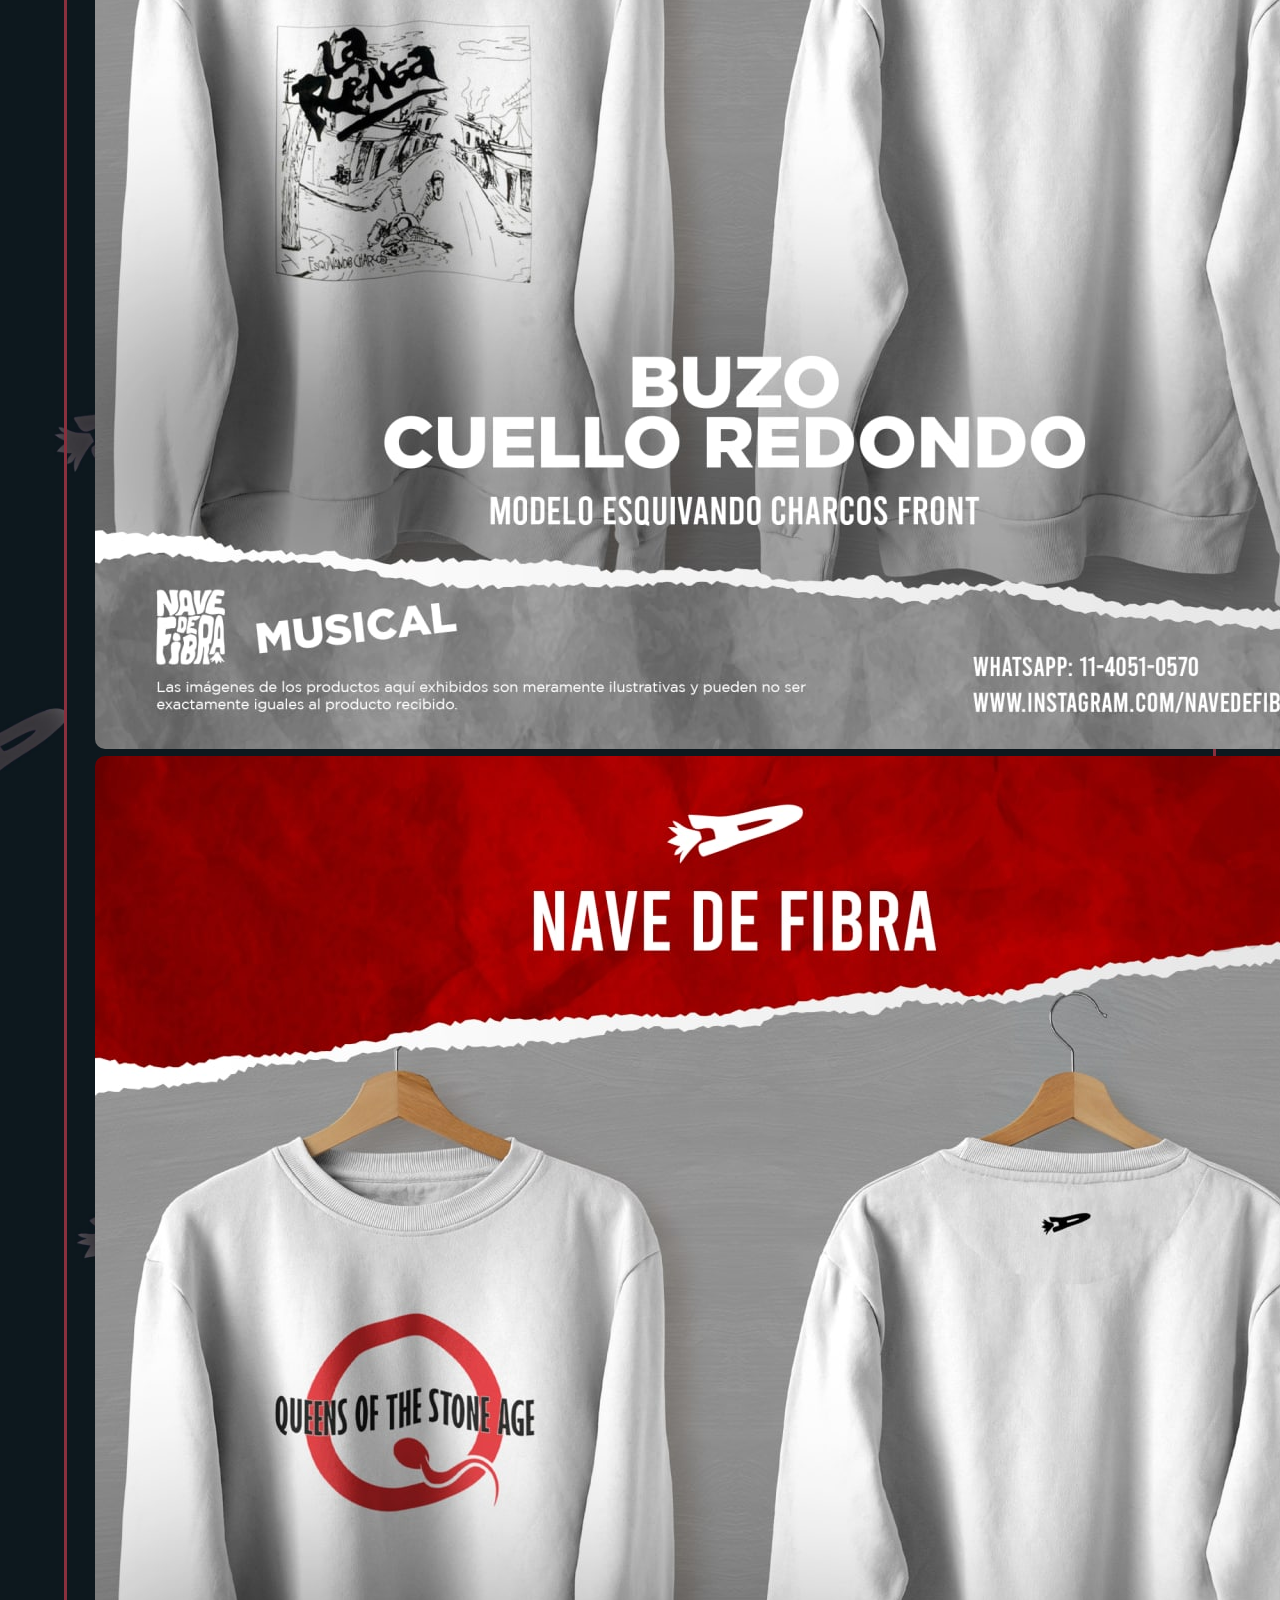
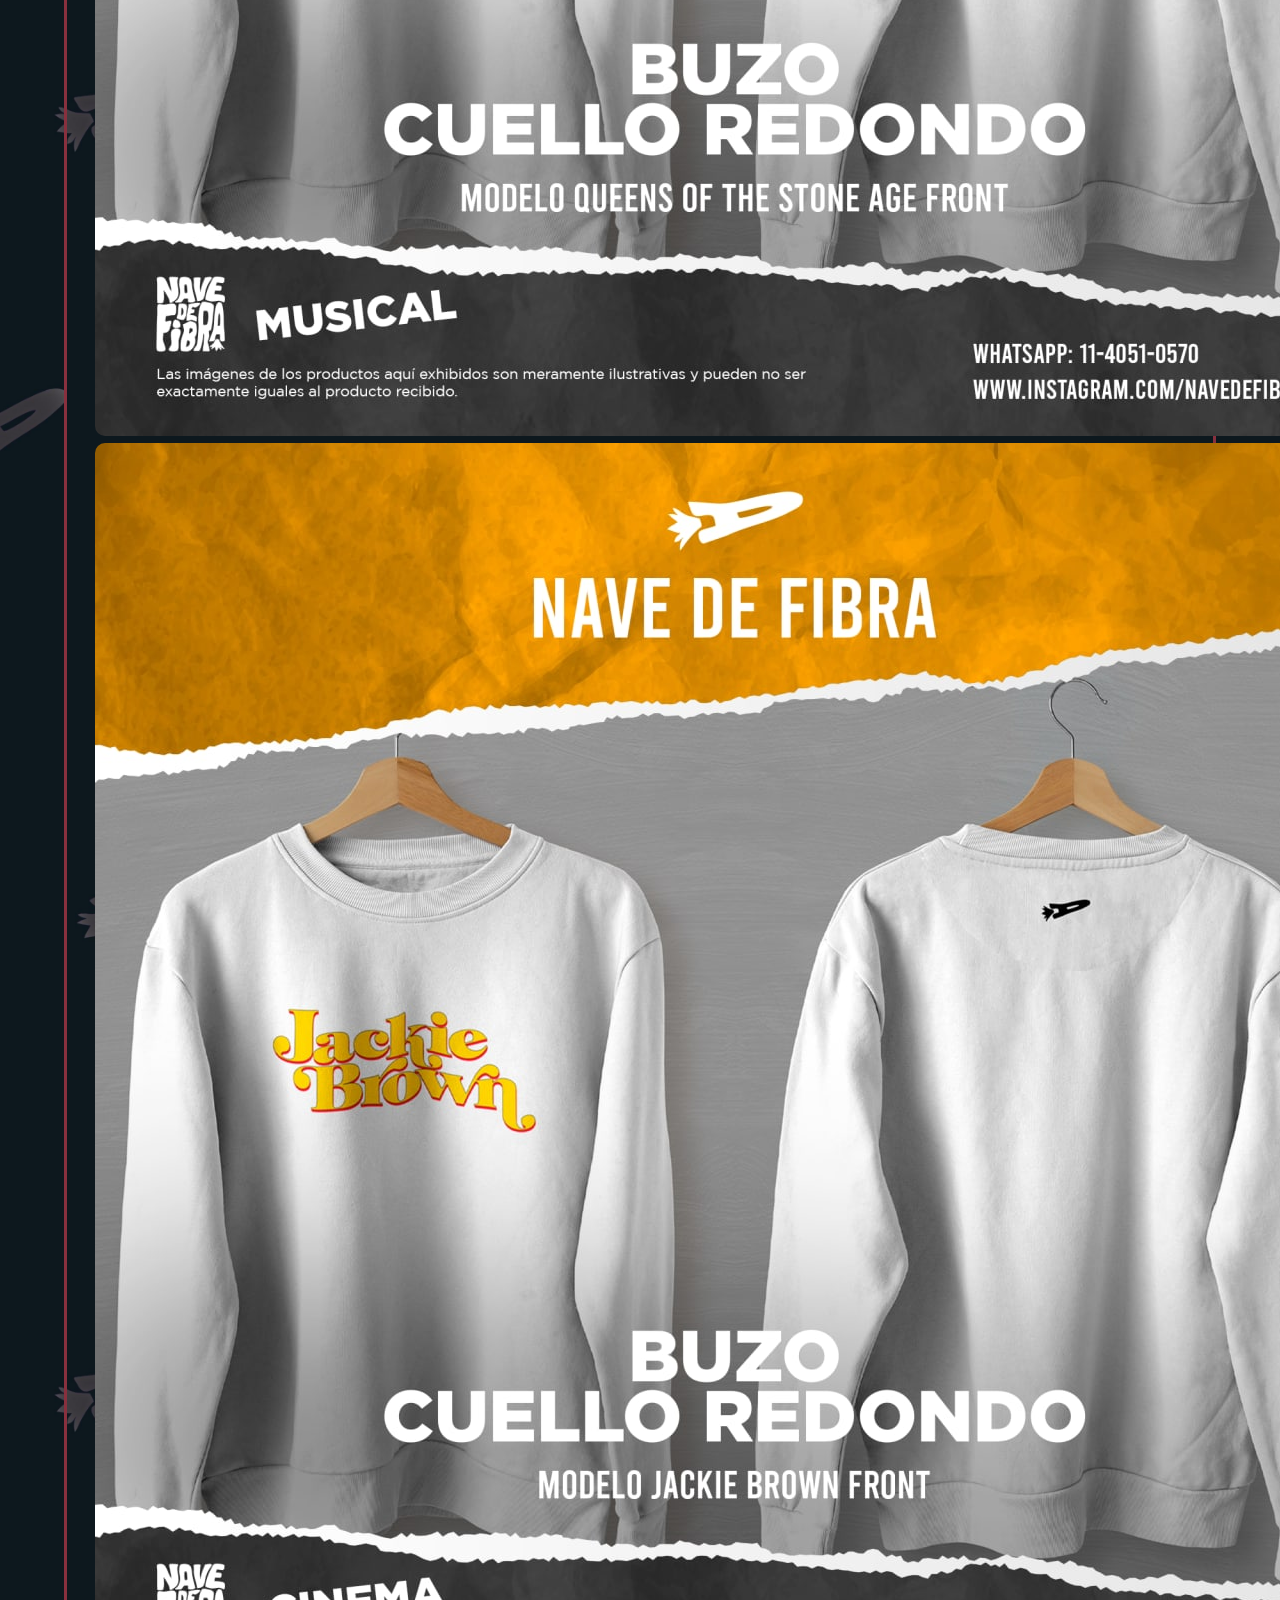
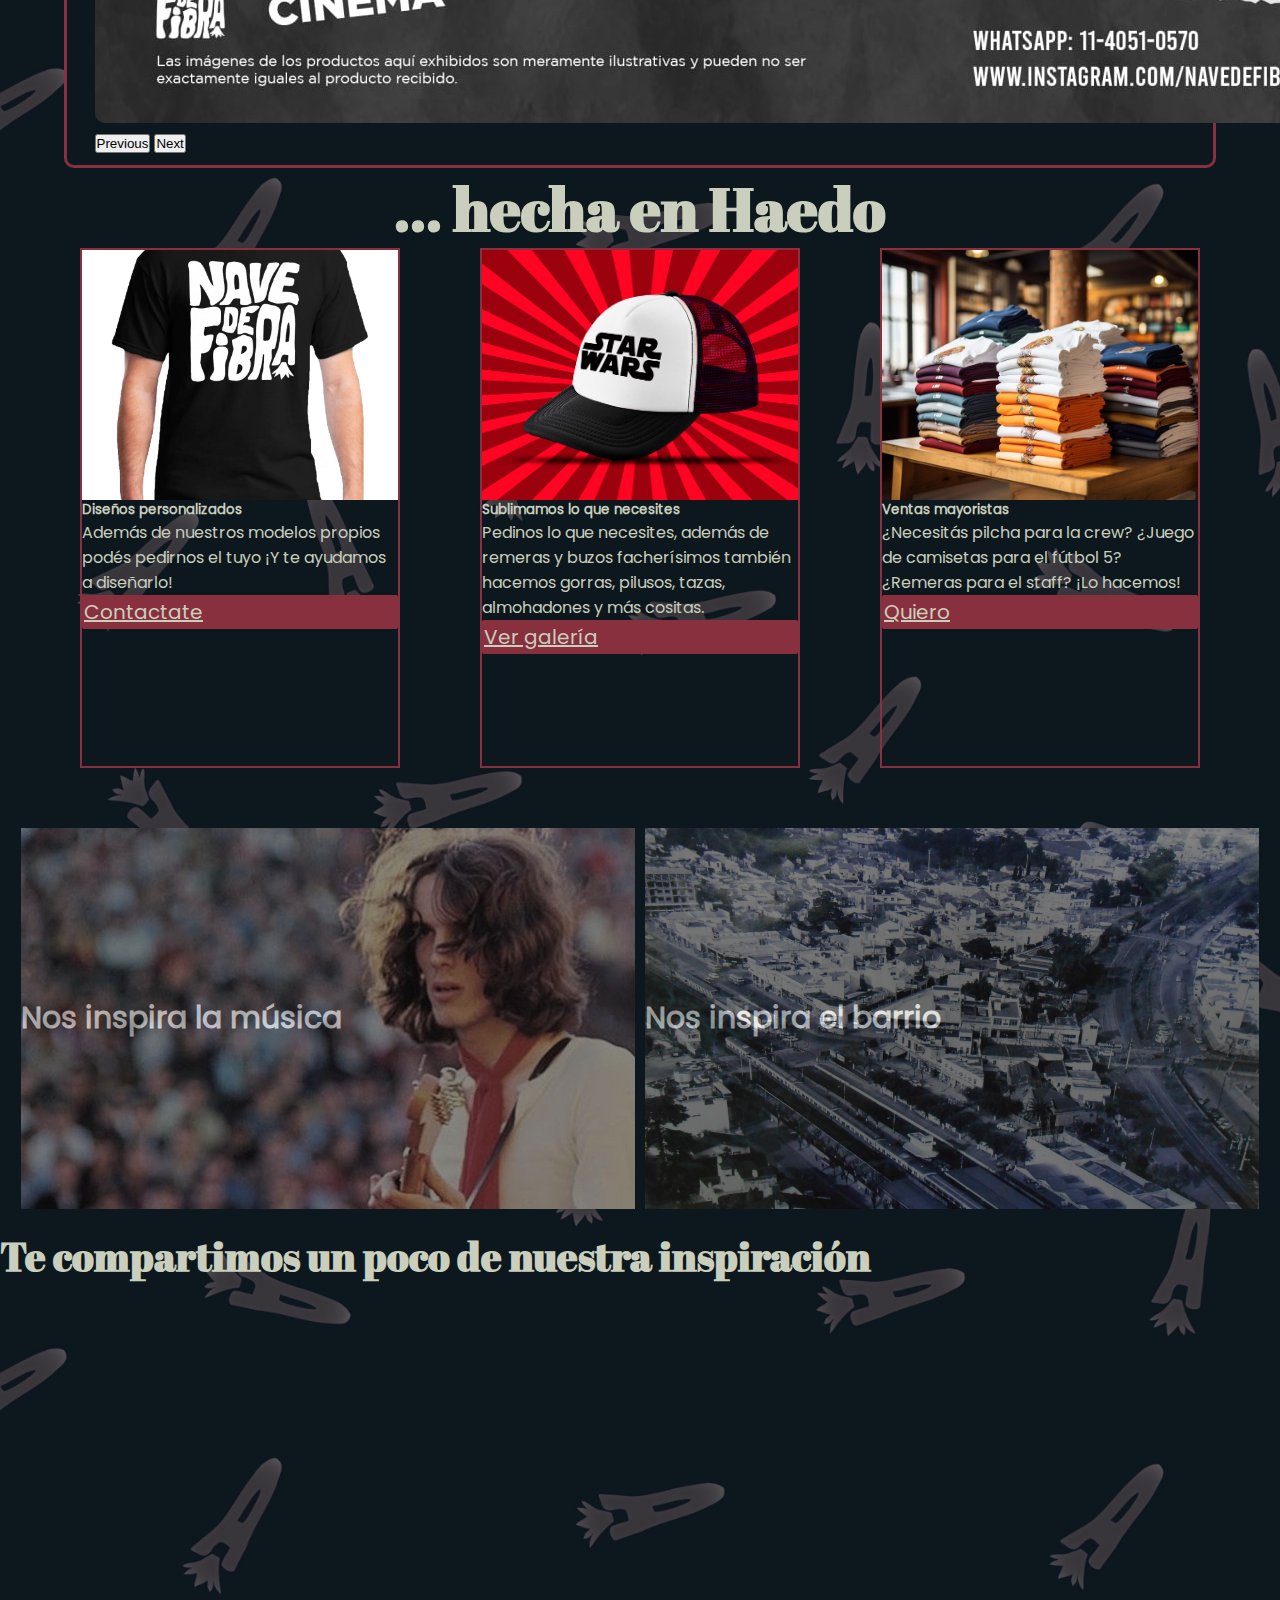
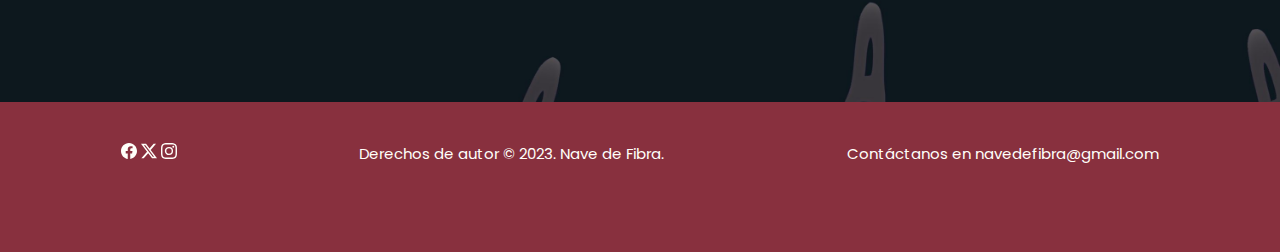
==== commit 70bb1710: "Terminé la galería" ====
--- a/index.html
+++ b/index.html
@@ -115,7 +115,7 @@
     </header>
 
     <!--Main-->
-    <main class="container-fluid">
+    <main class="container">
 
         <section class="banner p-5">
             <h2>... hecha en Haedo</h2>
--- a/css/style.css
+++ b/css/style.css
@@ -78,7 +78,6 @@
 
 h1 {
     font-family: "Abril";
-    background-color: #4a242e;
     color: #C9CEBD;
     font-size: 70px;
     align-self: center;
@@ -88,6 +87,10 @@
     margin: 10px;
 }
 
+h1:hover {
+    background-color: #88303f7a;
+}
+
 /* Estilos del Hero Section */
 
 .hero {
@@ -312,11 +315,10 @@
     justify-content: center;
 }
 
-
-
 /* Estilos del footer */
 
 footer {
+    margin-top: 60px;
     bottom: 0;
     width: 100%;
     background-color: #88303e;
@@ -331,4 +333,174 @@
     gap: 20px;
     padding: 40px;
     justify-content: space-around;
+}
+
+/* Estilos de la galería */
+
+.box {
+    width: 100%;
+    height: 100%;
+    max-height: 350px;
+    position: relative;
+    font-weight: bold;
+    display: flex;
+    flex-direction: column;
+    justify-content: end;
+    border-radius: 8px;
+    border: 1px solid white;
+}
+
+.box h2 {
+    position: absolute;
+    align-self: flex-start;
+    font-family: 'Poppins';
+    color: #C9CEBD;
+    background-color: #88303E;
+    border-radius: 3px;
+    border: 2px solid transparent;
+    font-size: 30px;
+    padding: 5px;
+    margin: 10px;
+    
+}
+
+.box img {
+    width: 100%;
+    height: 350px;
+    object-fit: cover;
+    border-radius: 8px;
+}
+
+.box .btn-galery {
+    margin: 10px;
+    padding: 5px;
+    position: absolute;
+    /* width: 48%; */
+    justify-self: end;
+    align-self: flex-start;
+    background-color: transparent;
+    color: transparent;
+    border: 2px solid transparent;
+    font-family: 'Poppins';
+    font-size: 30px;
+}
+
+.b1 {
+    grid-area: a1;
+}
+
+.b2 {
+    grid-area: a2;
+}
+
+.b3 {
+    grid-area: a3;
+}
+
+.b4 {
+    grid-area: a4;
+}
+
+.b5 {
+    grid-area: a5;
+}
+
+.b6 {
+    grid-area: a6;
+}
+
+.b7 {
+    grid-area: a7;
+}
+
+.b8 {
+    grid-area: a8;
+}
+
+.b9 {
+    grid-area: a9;
+}
+
+.b10 {
+    grid-area: a10;
+}
+
+.b11 {
+    grid-area: a11;
+}
+
+.b12 {
+    grid-area: a12;
+}
+
+.grid {
+    border: 3px solid #88303E;
+    border-radius: 8px;
+    margin-top: 40px;
+    padding: 15px;
+    display: grid;
+    place-items: center;
+    grid-template-columns: repeat(3, 1fr);
+    grid-template-rows: repeat(4, auto);
+    gap: 15px;
+    grid-template-areas:
+        'a1 a2 a3'
+        'a4 a5 a6'
+        'a7 a8 a9'
+        'a10 a11 a12';
+}
+
+.box:hover {
+    h2 {
+        color: transparent;
+        background-color: transparent;
+    }
+
+    .btn-galery {
+        margin: 10px;
+        padding: 5px;
+        position: absolute;
+        /* width: 48%; */
+        justify-self: end;
+        align-self: end;
+        background-color: #88303E;
+        border: 2px solid transparent;
+        color: #C9CEBD;
+        font-size: 30px;
+    }
+
+    .btn-galery:hover {
+        background-color: #0c181d;
+        color: #C9CEBD;
+        border: 2px solid #4a242e;
+    }
+
+}
+
+.goods-details {
+    margin-top: 60px;
+    display: flex;
+    flex-direction: row;
+    justify-content: center;
+    gap: 20px;
+}
+
+.item-card {
+    display: flex;
+    flex-direction: column;
+    width: 320px;
+    padding: 0;
+    margin: 0;
+    background-color: #4a242e9a;
+    border: 2px solid #88303E;
+    border-radius: 8px;
+    color: #C9CEBD;
+    text-align: center;
+    gap: 5px;
+}
+
+.item-card h2 {
+    font-weight: bold;
+    font-size: 28px;
+    justify-self:flex-start;
 }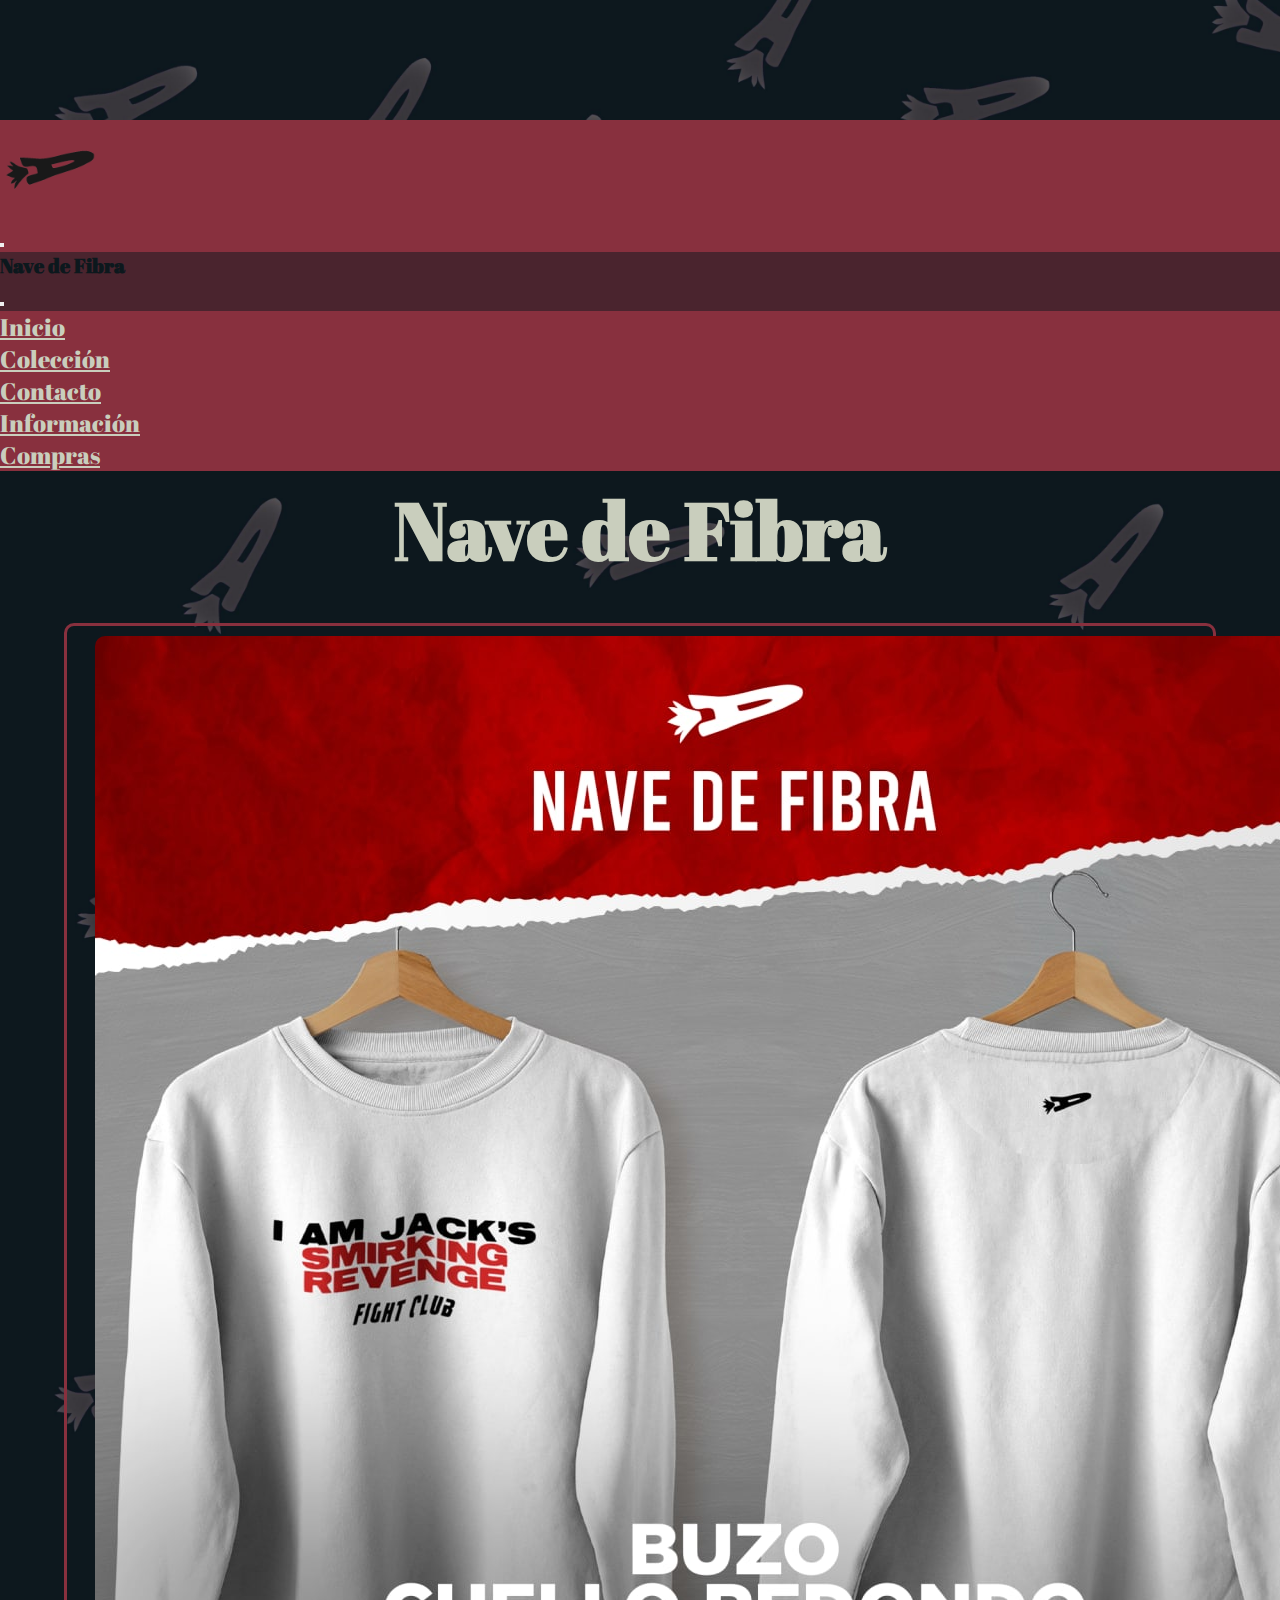
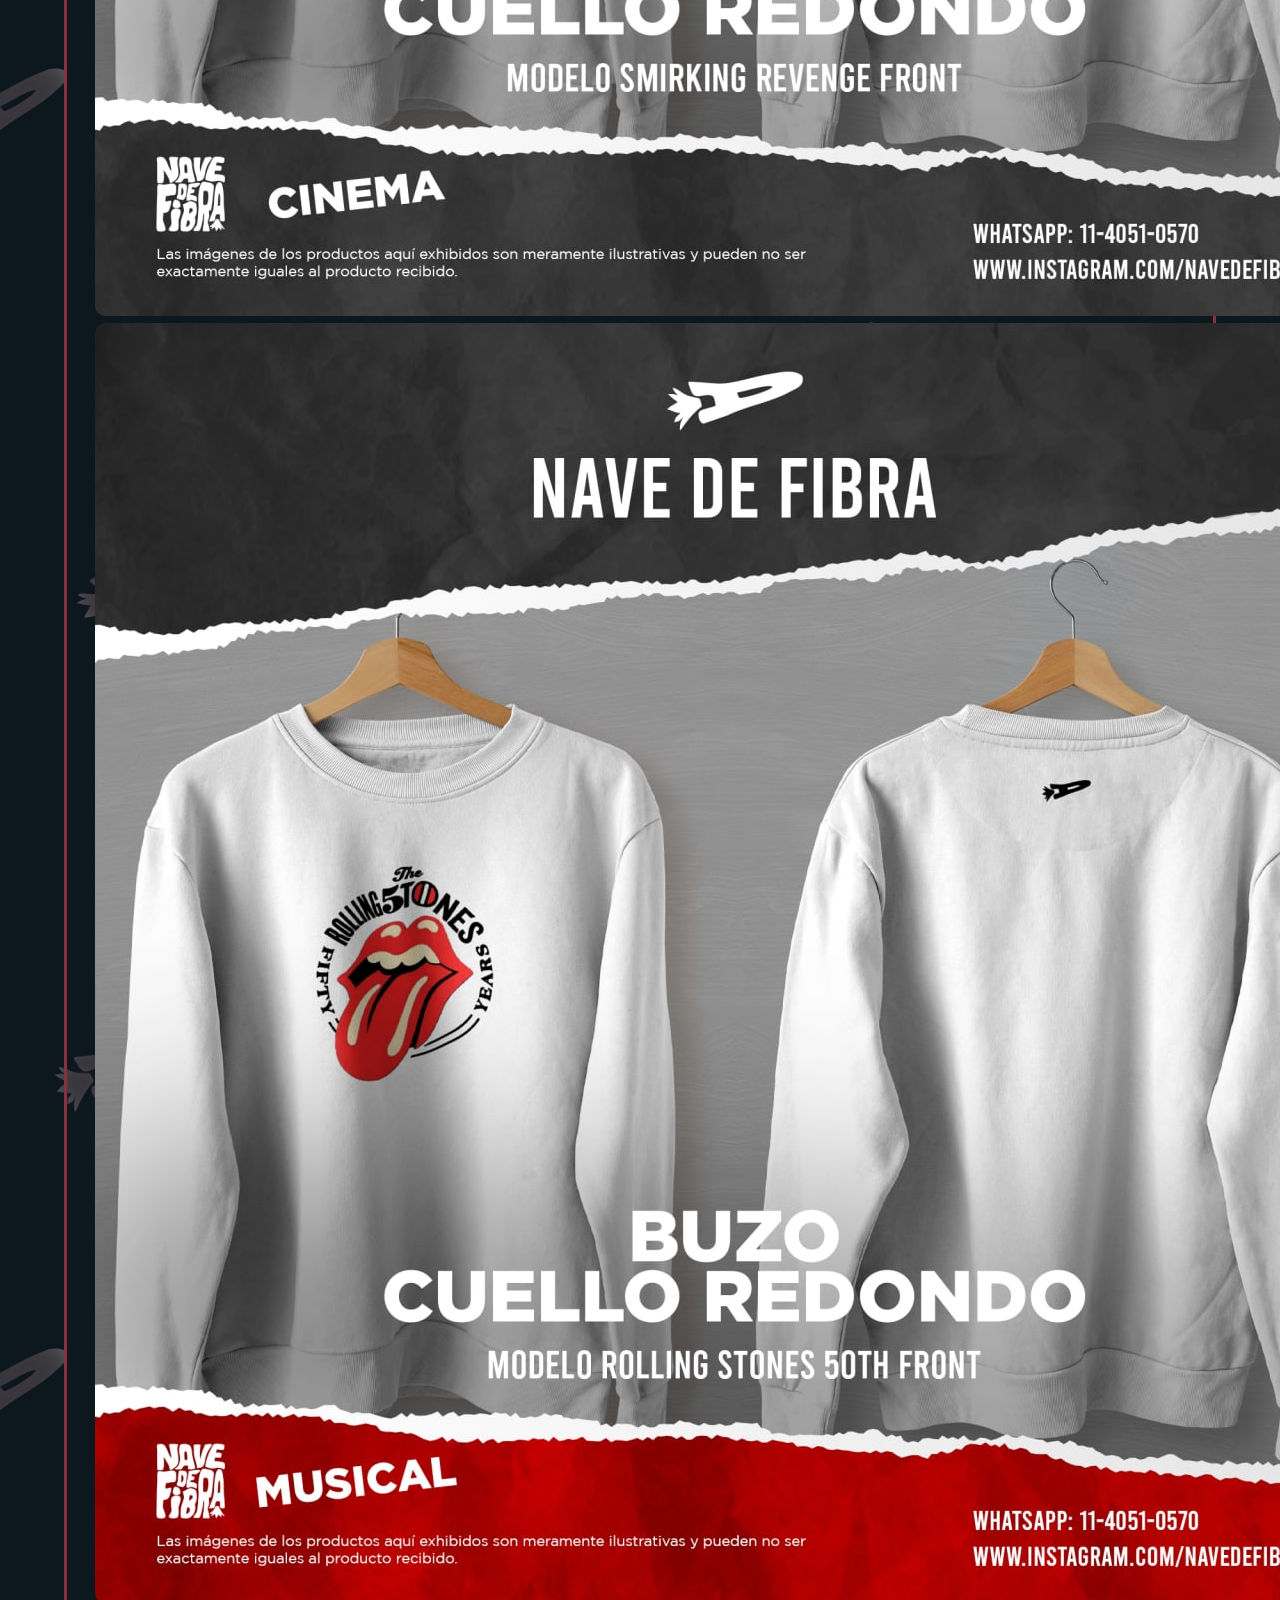
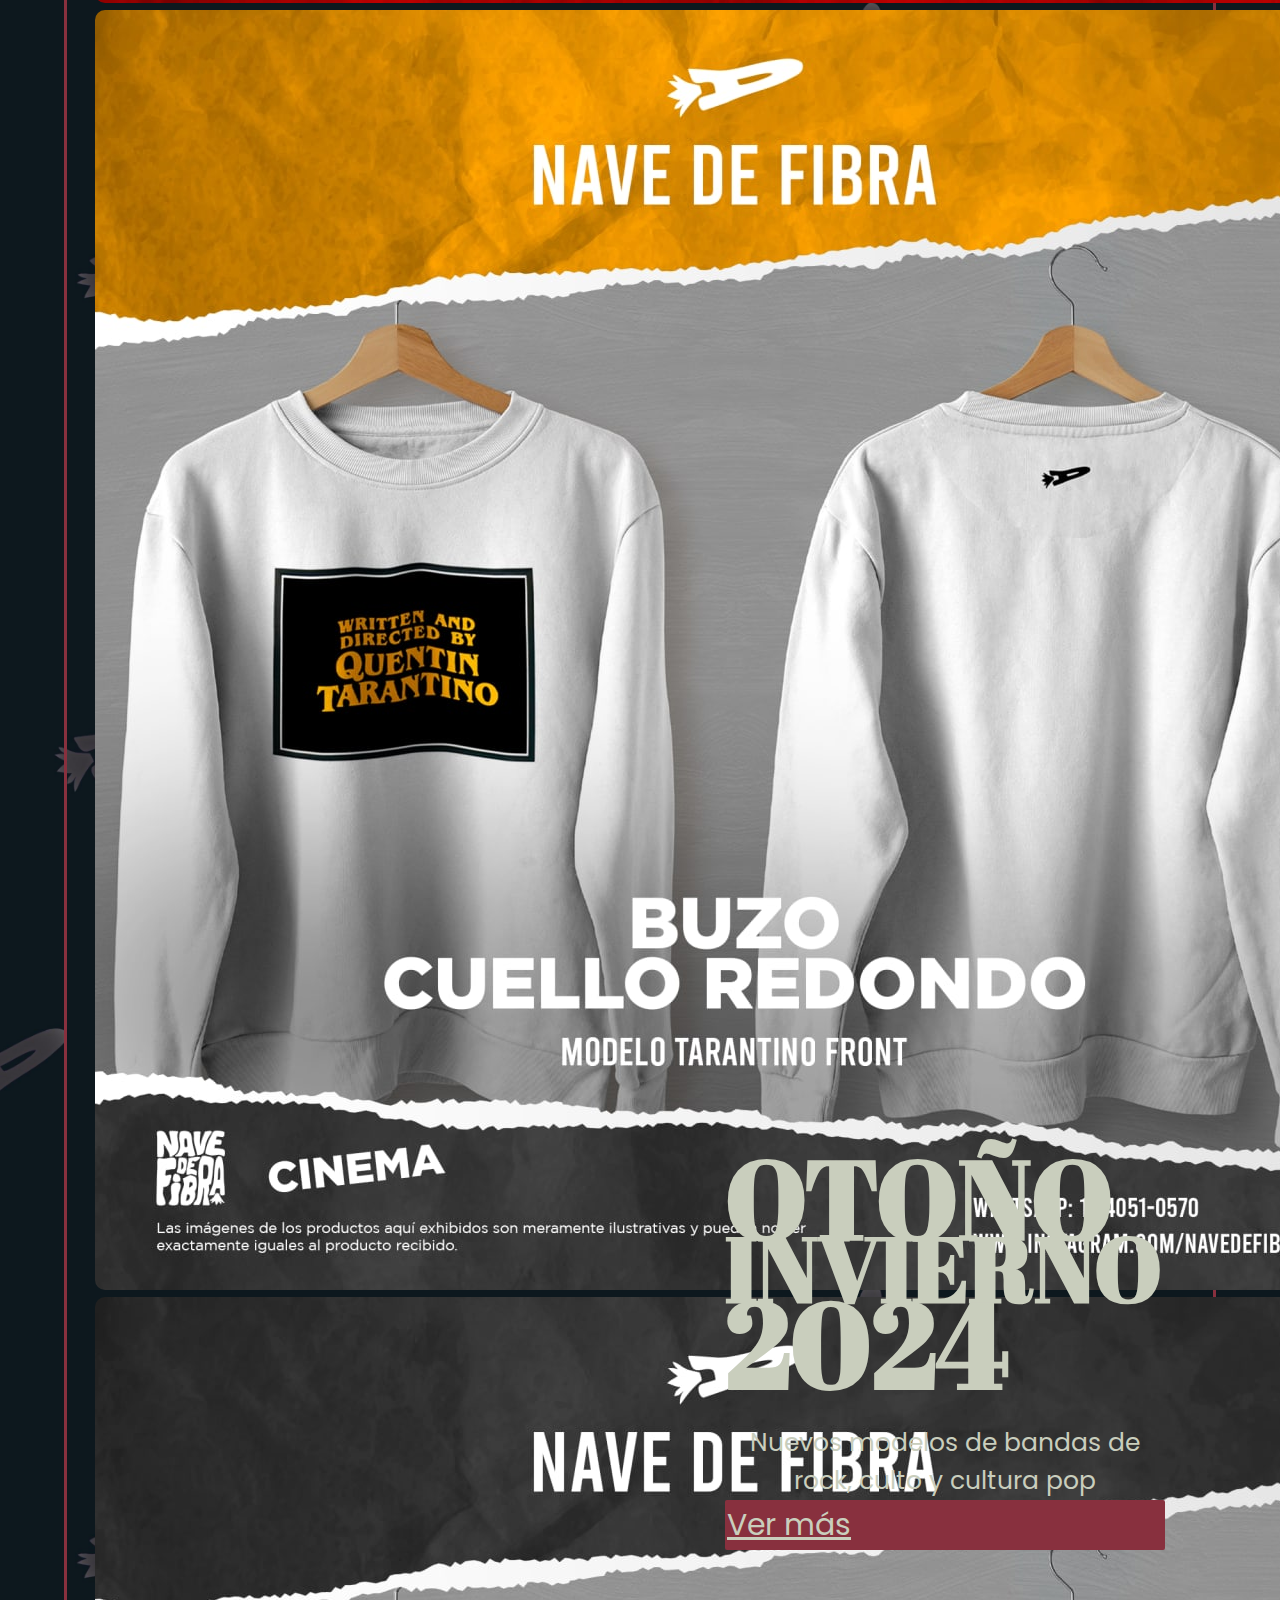
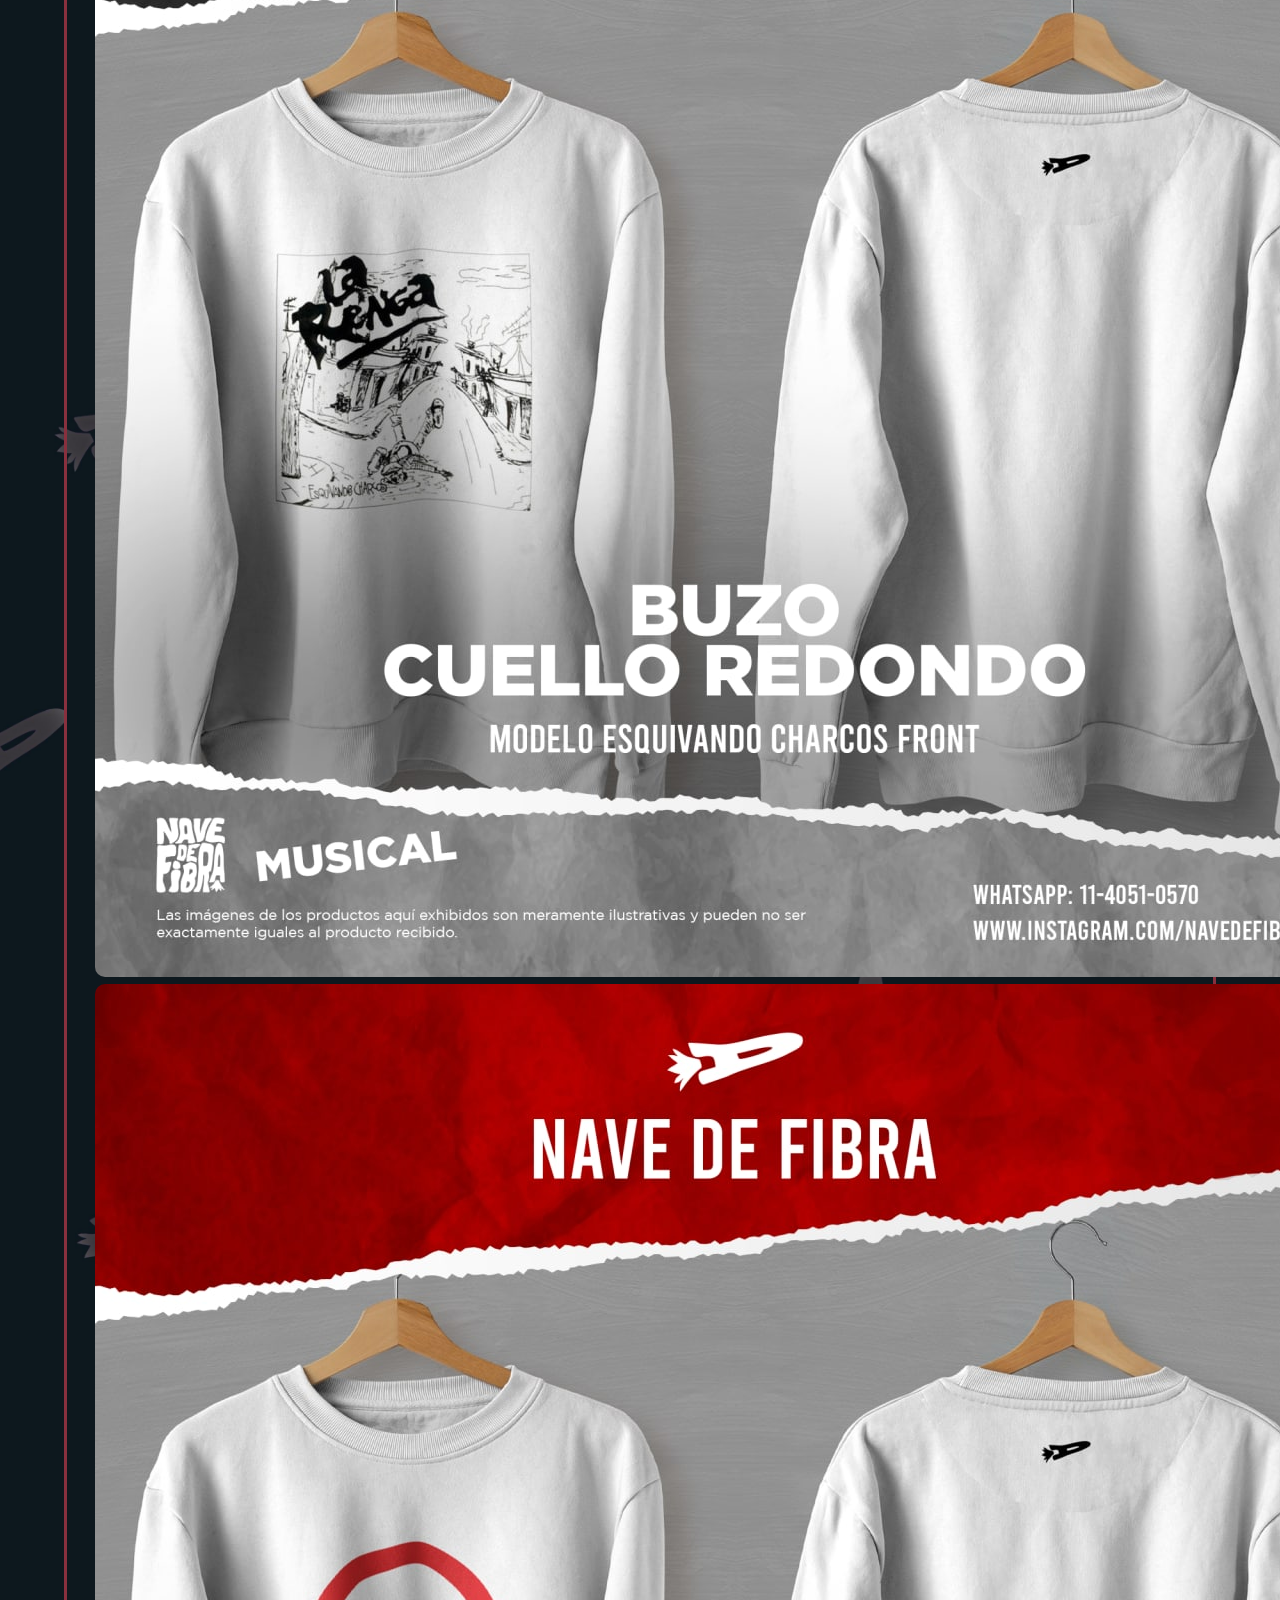
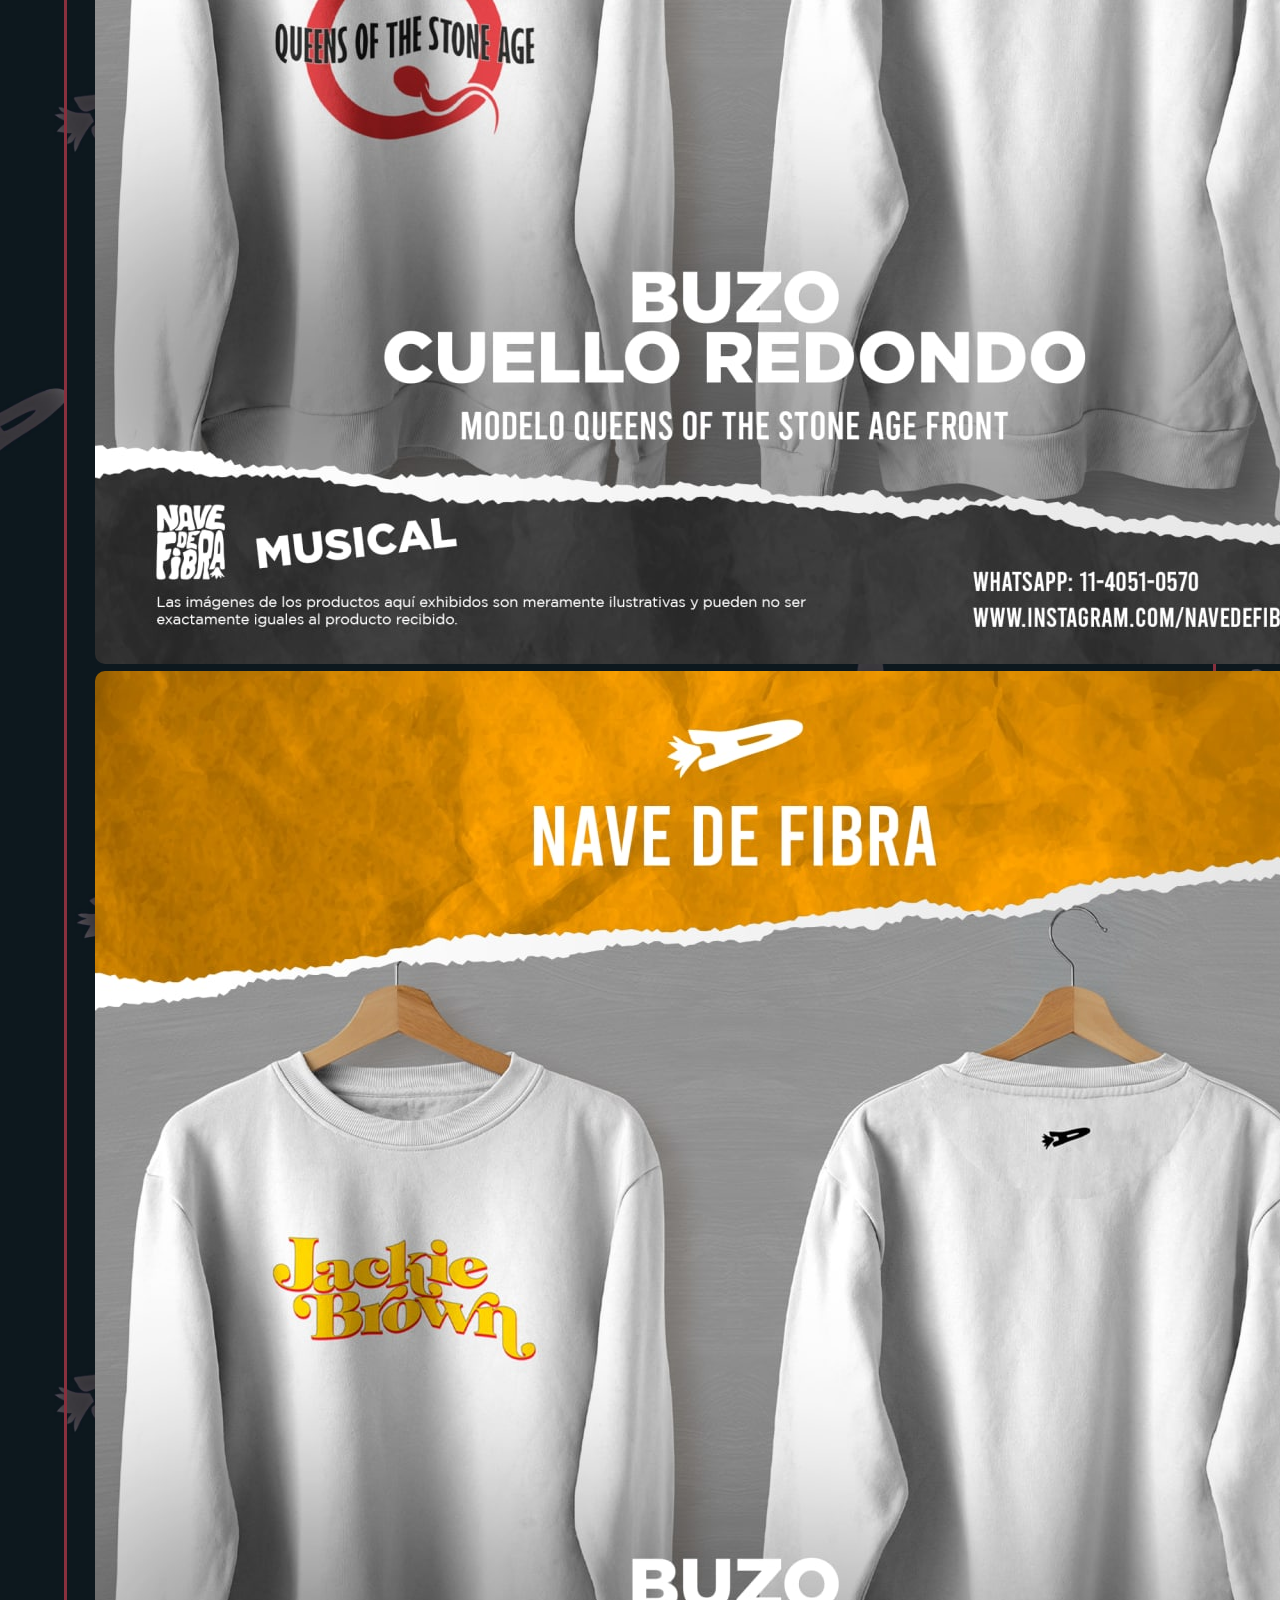
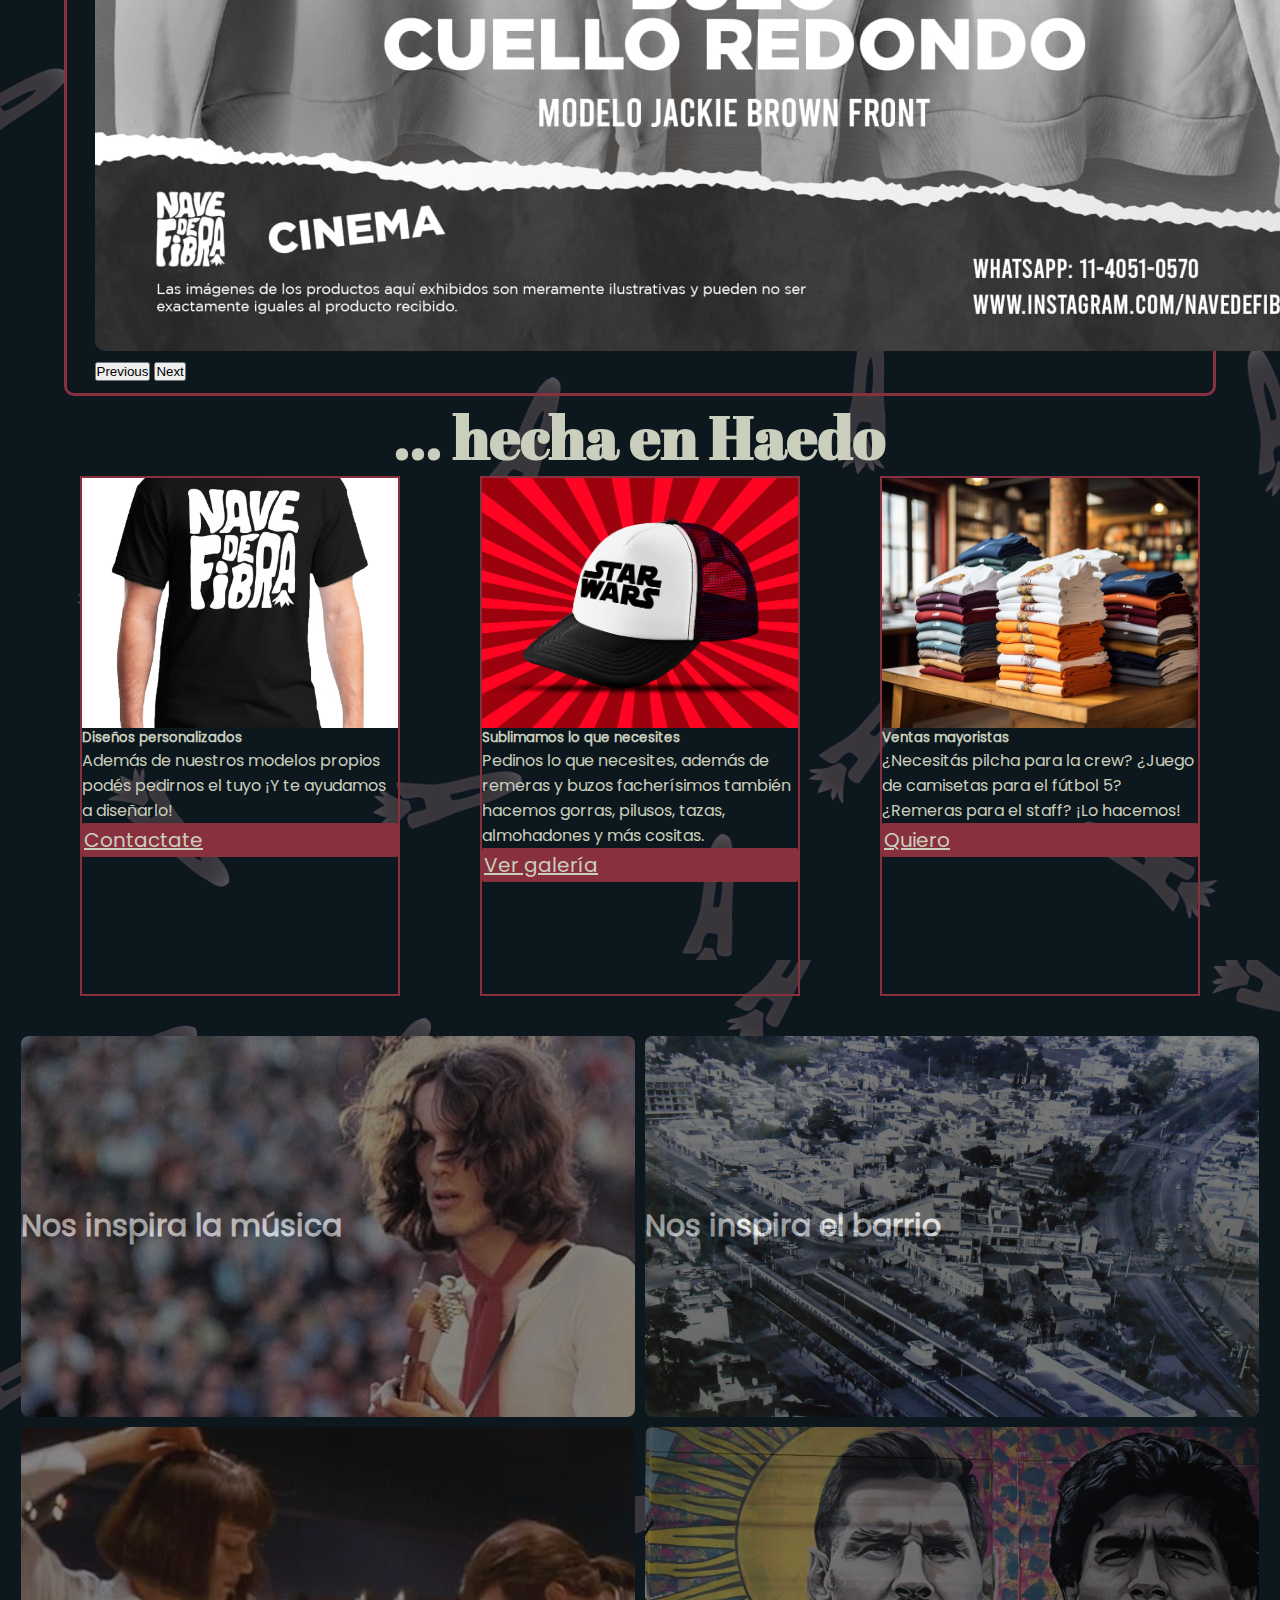
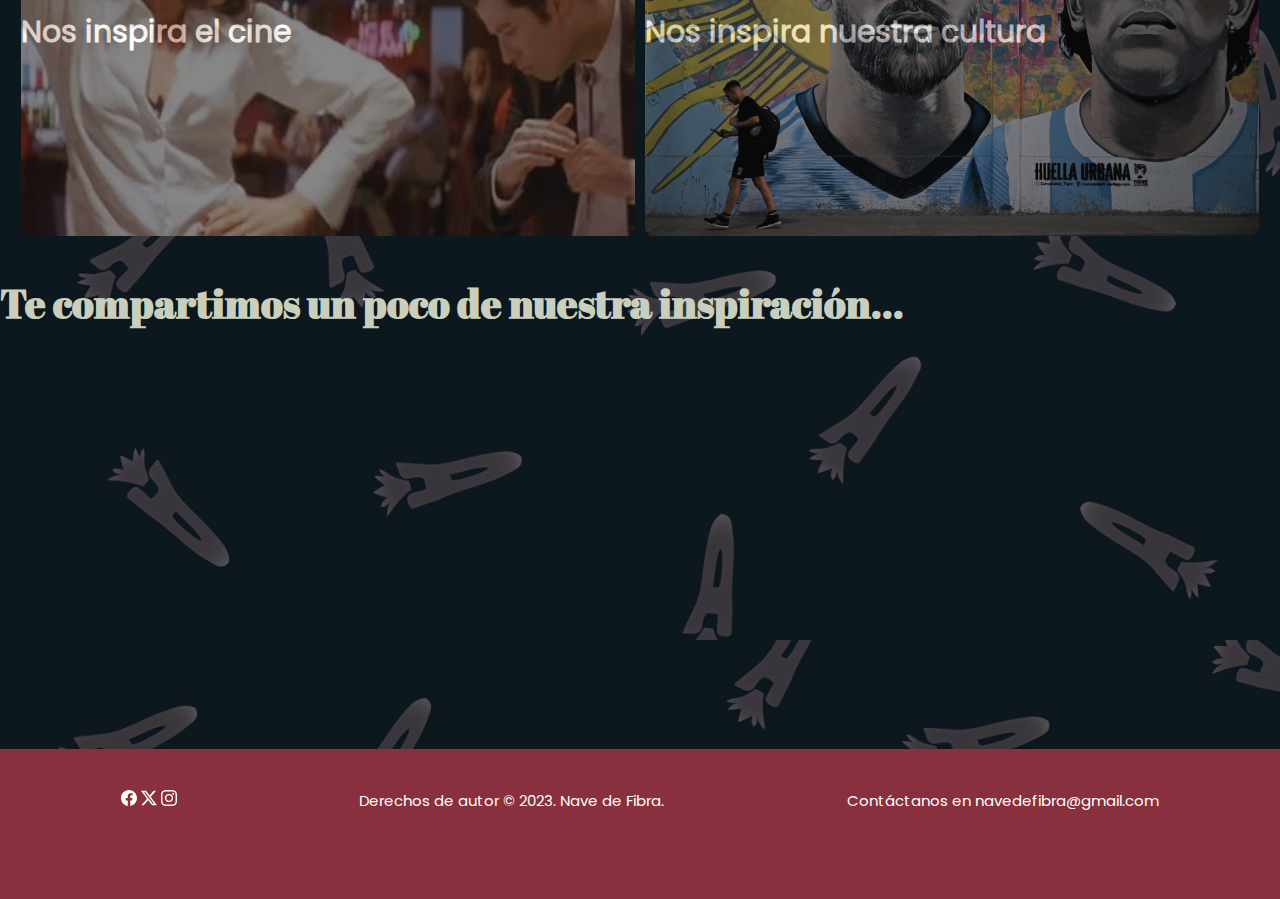
==== commit 68359b20: "Corregí errores" ====
--- a/index.html
+++ b/index.html
@@ -18,7 +18,7 @@
 <body>
     <header>
         <!--Navbar-->
-        <nav class="navbar bg-darkred sticky-top navbar-expand-md">
+        <nav class="navbar bg-darkred fixed-top navbar-expand-md">
             <section class="container-fluid">
                 <div class="contenedor-de-imagen">
                     <a class="navbar-brand" href="index.html">
@@ -59,6 +59,8 @@
         </nav>
 
         <!-- Hero -->
+
+        <h1 class="main-h1">Nave de Fibra</h1>
 
         <section class="container hero">
 
@@ -106,7 +108,7 @@
                     <h3 class="año-bilboard">2024</h3>
                     <p>Nuevos modelos de bandas de rock, culto y cultura pop</p>
 
-                    <a href="" class="btn btn-primary">Ver más</a>
+                    <a href="pages/galery.html" class="btn btn-primary">Ver más</a>
 
                 </article>
             </section>
@@ -131,7 +133,7 @@
                     <h5 class="card-title">Diseños personalizados</h5>
                     <p class="card-text">Además de nuestros modelos propios podés pedirnos el tuyo ¡Y te ayudamos a
                         diseñarlo!</p>
-                    <a href="#" class="btn btn-primary">Contactate</a>
+                    <a href="pages/contact.html" class="btn btn-primary">Contactate</a>
                 </div>
             </article>
 
@@ -141,7 +143,7 @@
                     <h5 class="card-title">Sublimamos lo que necesites</h5>
                     <p class="card-text"> Pedinos lo que necesites, además de remeras y buzos facherísimos también
                         hacemos gorras, pilusos, tazas, almohadones y más cositas.</p>
-                    <a href="#" class="btn btn-primary">Ver galería</a>
+                    <a href="pages/galery.html" class="btn btn-primary">Ver galería</a>
                 </div>
             </article>
 
@@ -151,7 +153,7 @@
                     <h5 class="card-title">Ventas mayoristas</h5>
                     <p class="card-text">¿Necesitás pilcha para la crew? ¿Juego de camisetas para el fútbol 5? ¿Remeras
                         para el staff? ¡Lo hacemos!</p>
-                    <a href="#" class="btn btn-primary">Quiero</a>
+                    <a href="pages/shop.html" class="btn btn-primary">Quiero</a>
                 </div>
             </article>
 
@@ -177,12 +179,26 @@
                 </div>
             </article>
 
+            <article class="poster">
+                <div class="poster-img">
+                    <img src="assets/images/pulp-fiction.jpg" alt="">
+                    <span class="poster-text">Nos inspira el cine</span>
+                </div>
+            </article>
+
+            <article class="poster">
+                <div class="poster-img">
+                    <img src="assets/images/mesi-maradona.jpg" alt="">
+                    <span class="poster-text">Nos inspira nuestra cultura</span>
+                </div>
+            </article>
+
 
         </section>
 
         <section class="container player">
 
-            <h2>Te compartimos un poco de nuestra inspiración</h2>
+            <h2>Te compartimos un poco de nuestra inspiración...</h2>
 
             <article class="">
                 <iframe
--- a/css/style.css
+++ b/css/style.css
@@ -23,19 +23,7 @@
 */
 
 
-/* Estilos del Navbar */
-
-.contenedor-de-imagen {
-    width: 100px;
-    height: 100px;
-    margin: 0;
-    padding: 0;
-}
-
-.logo-navbar {
-    height: 100%;
-}
-
+/* Estilos del body */
 
 body {
     font-family: 'Poppins';
@@ -43,6 +31,26 @@
     color: #fffffa;
     background-image: url(../assets/images/fondonave.jpg);
     background-size: contain;
+    padding-top: 120px;
+}
+
+
+/* Estilos del Navbar */
+
+.sticky-top {
+    position: sticky;
+    top: 0;
+}
+
+.contenedor-de-imagen {
+    width: 100px;
+    height: 100px;
+    margin: 0;
+    padding: 0;
+}
+
+.logo-navbar {
+    height: 100%;
 }
 
 
@@ -70,6 +78,14 @@
 
 /* Estilos del main */
 
+.main-h1 {
+    font-size: 80px;
+    background-color: transparent;
+    margin: auto;
+    border: none;
+}
+
+
 main {
     display: flex;
     flex-direction: column;
@@ -82,14 +98,10 @@
     font-size: 70px;
     align-self: center;
     text-align: center;
-    border: solid 2px #88303E;
     width: 80%;
     margin: 10px;
 }
 
-h1:hover {
-    background-color: #88303f7a;
-}
 
 /* Estilos del Hero Section */
 
@@ -262,7 +274,7 @@
 /* Estilos de los extras */
 
 .extras {
-    margin-top: 40px;
+    margin: 40px 0 40px 0;
     display: flex;
     flex-wrap: wrap;
     gap: 10px;
@@ -272,8 +284,8 @@
 
 .poster {
     display: flex;
-    margin: 20px 0;
     width: 48%;
+    border-radius: 8px;
 }
 
 
@@ -283,12 +295,14 @@
     display: flex;
     align-items: center;
     justify-content: center;
+    border-radius: 8px;
 }
 
 .poster-img img {
     width: 100%;
     height: 100%;
     object-fit: cover;
+    border-radius: 8px;
 }
 
 .poster-text {
@@ -361,7 +375,6 @@
     font-size: 30px;
     padding: 5px;
     margin: 10px;
-    
 }
 
 .box img {
@@ -450,6 +463,10 @@
         'a10 a11 a12';
 }
 
+.grid:hover {
+    background-color: #4a242e9a;
+}
+
 .box:hover {
     h2 {
         color: transparent;
@@ -477,6 +494,7 @@
 
 }
 
+
 .goods-details {
     margin-top: 60px;
     display: flex;
@@ -502,5 +520,5 @@
 .item-card h2 {
     font-weight: bold;
     font-size: 28px;
-    justify-self:flex-start;
+    justify-self: flex-start;
 }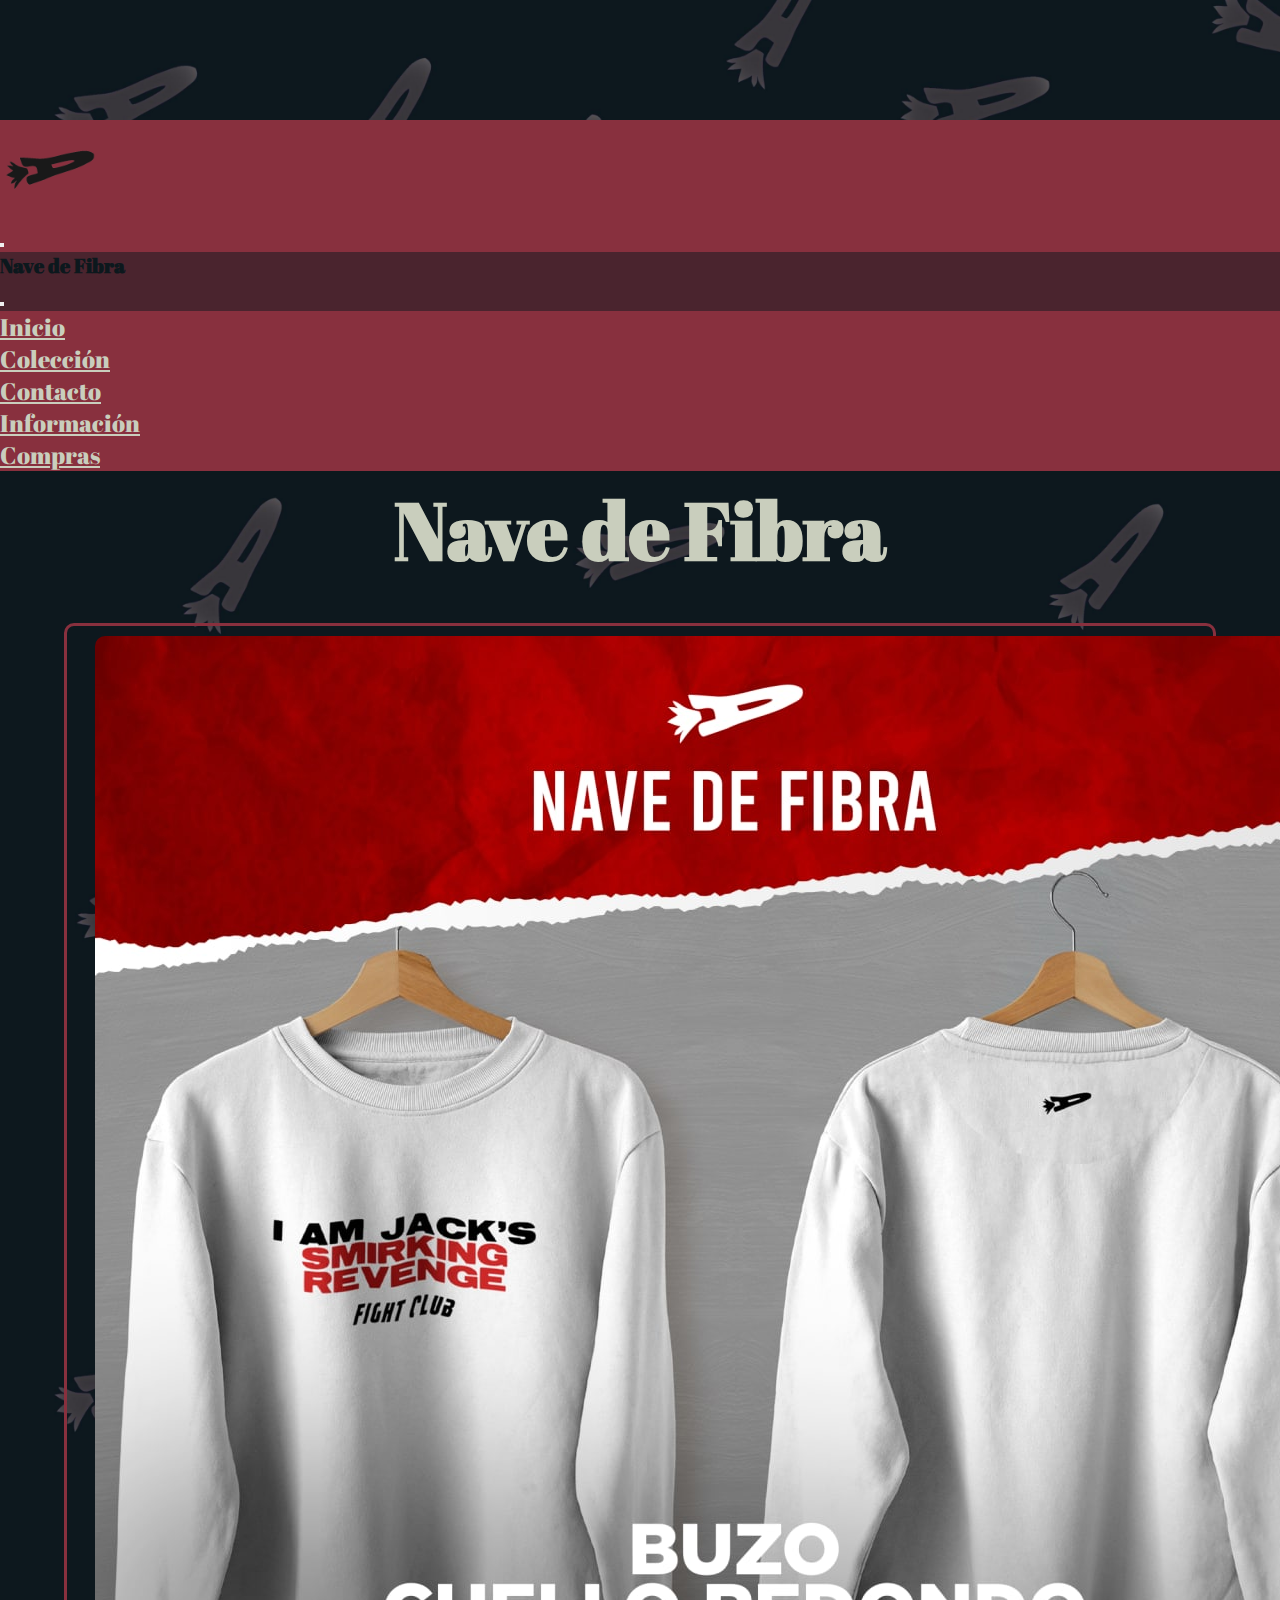
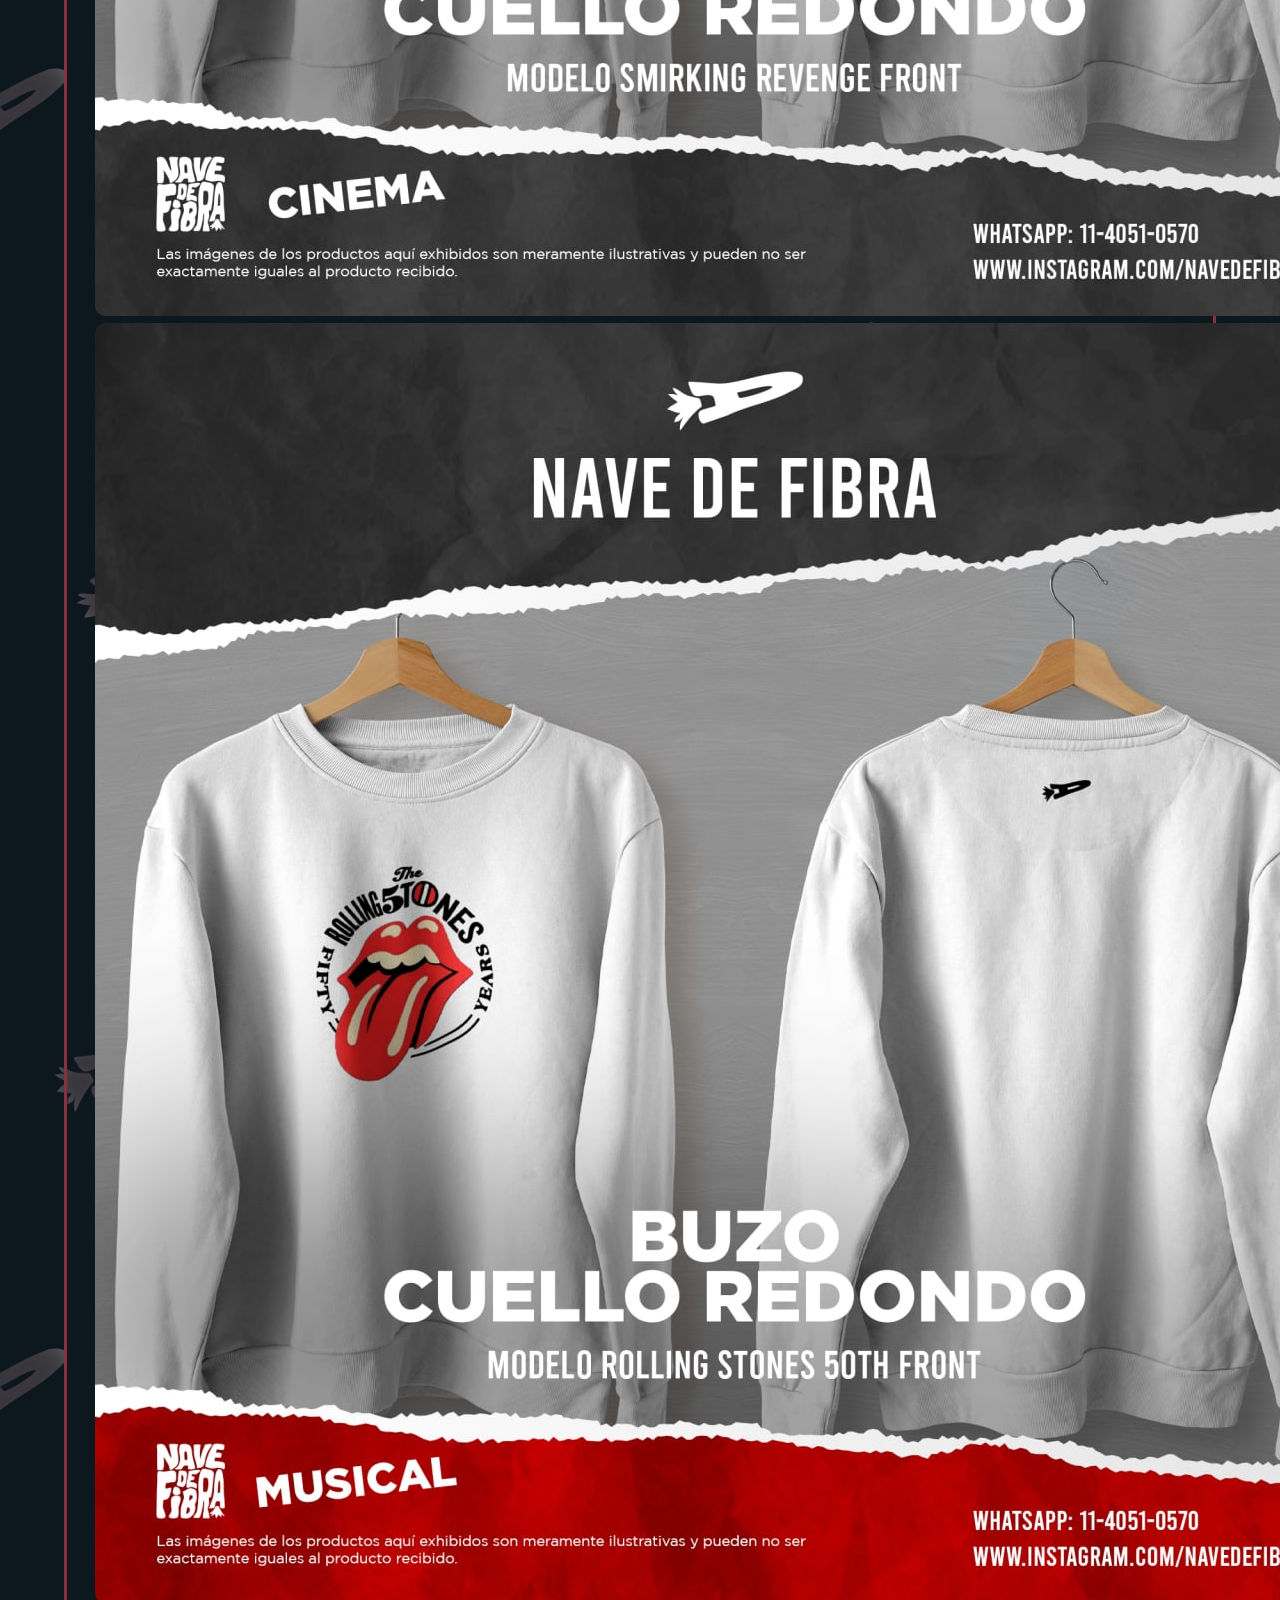
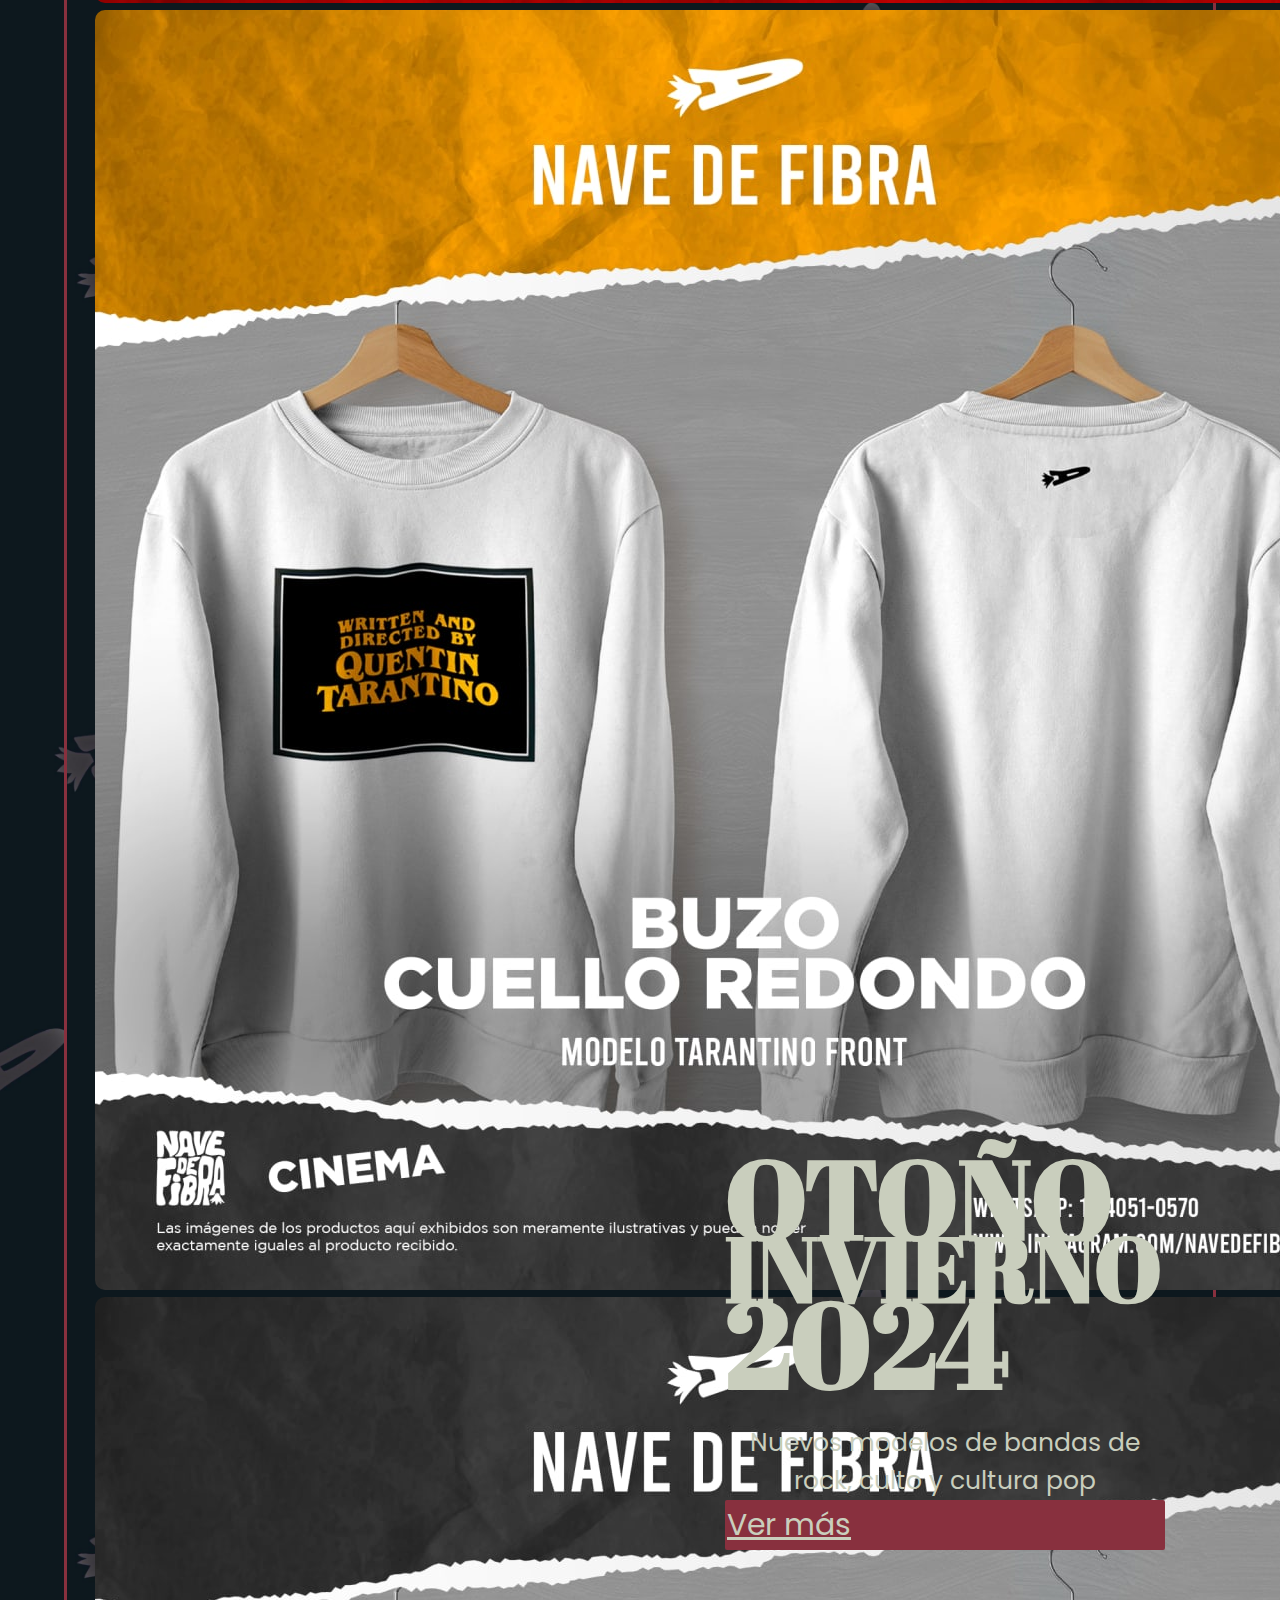
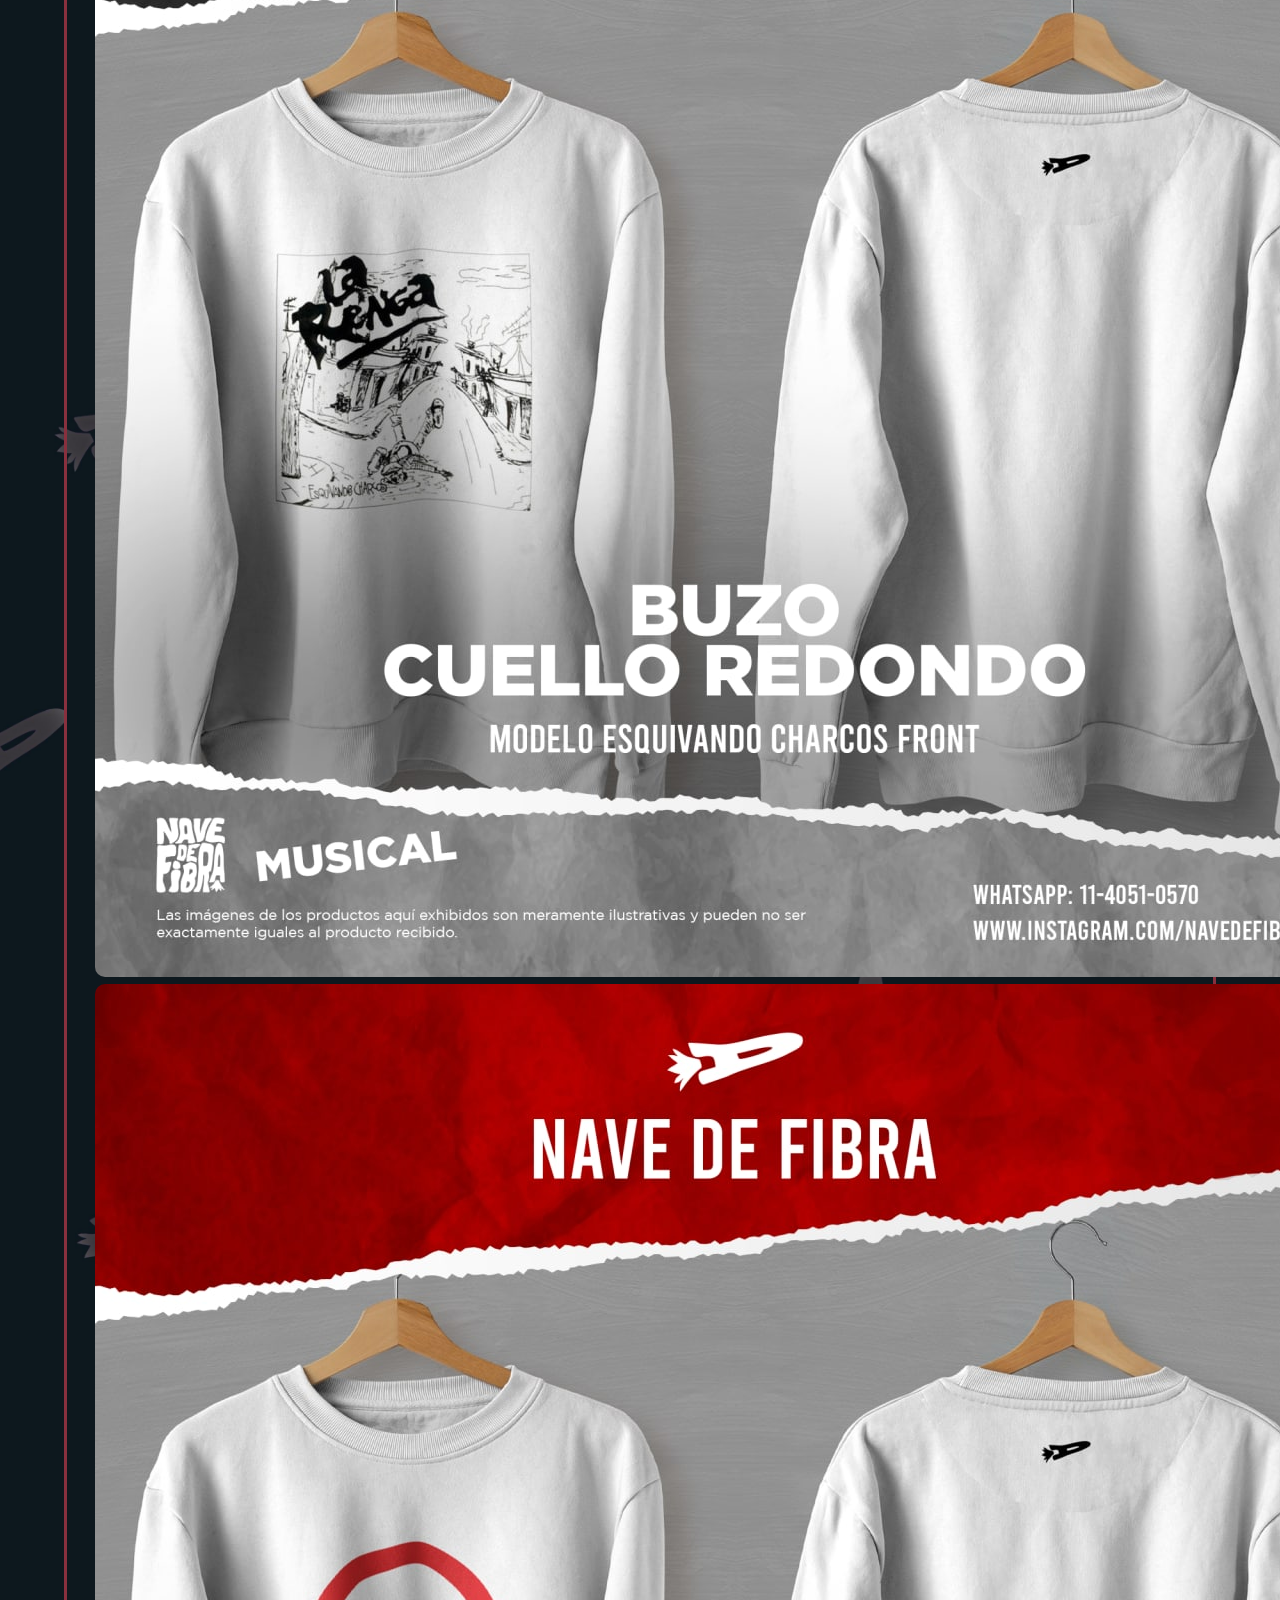
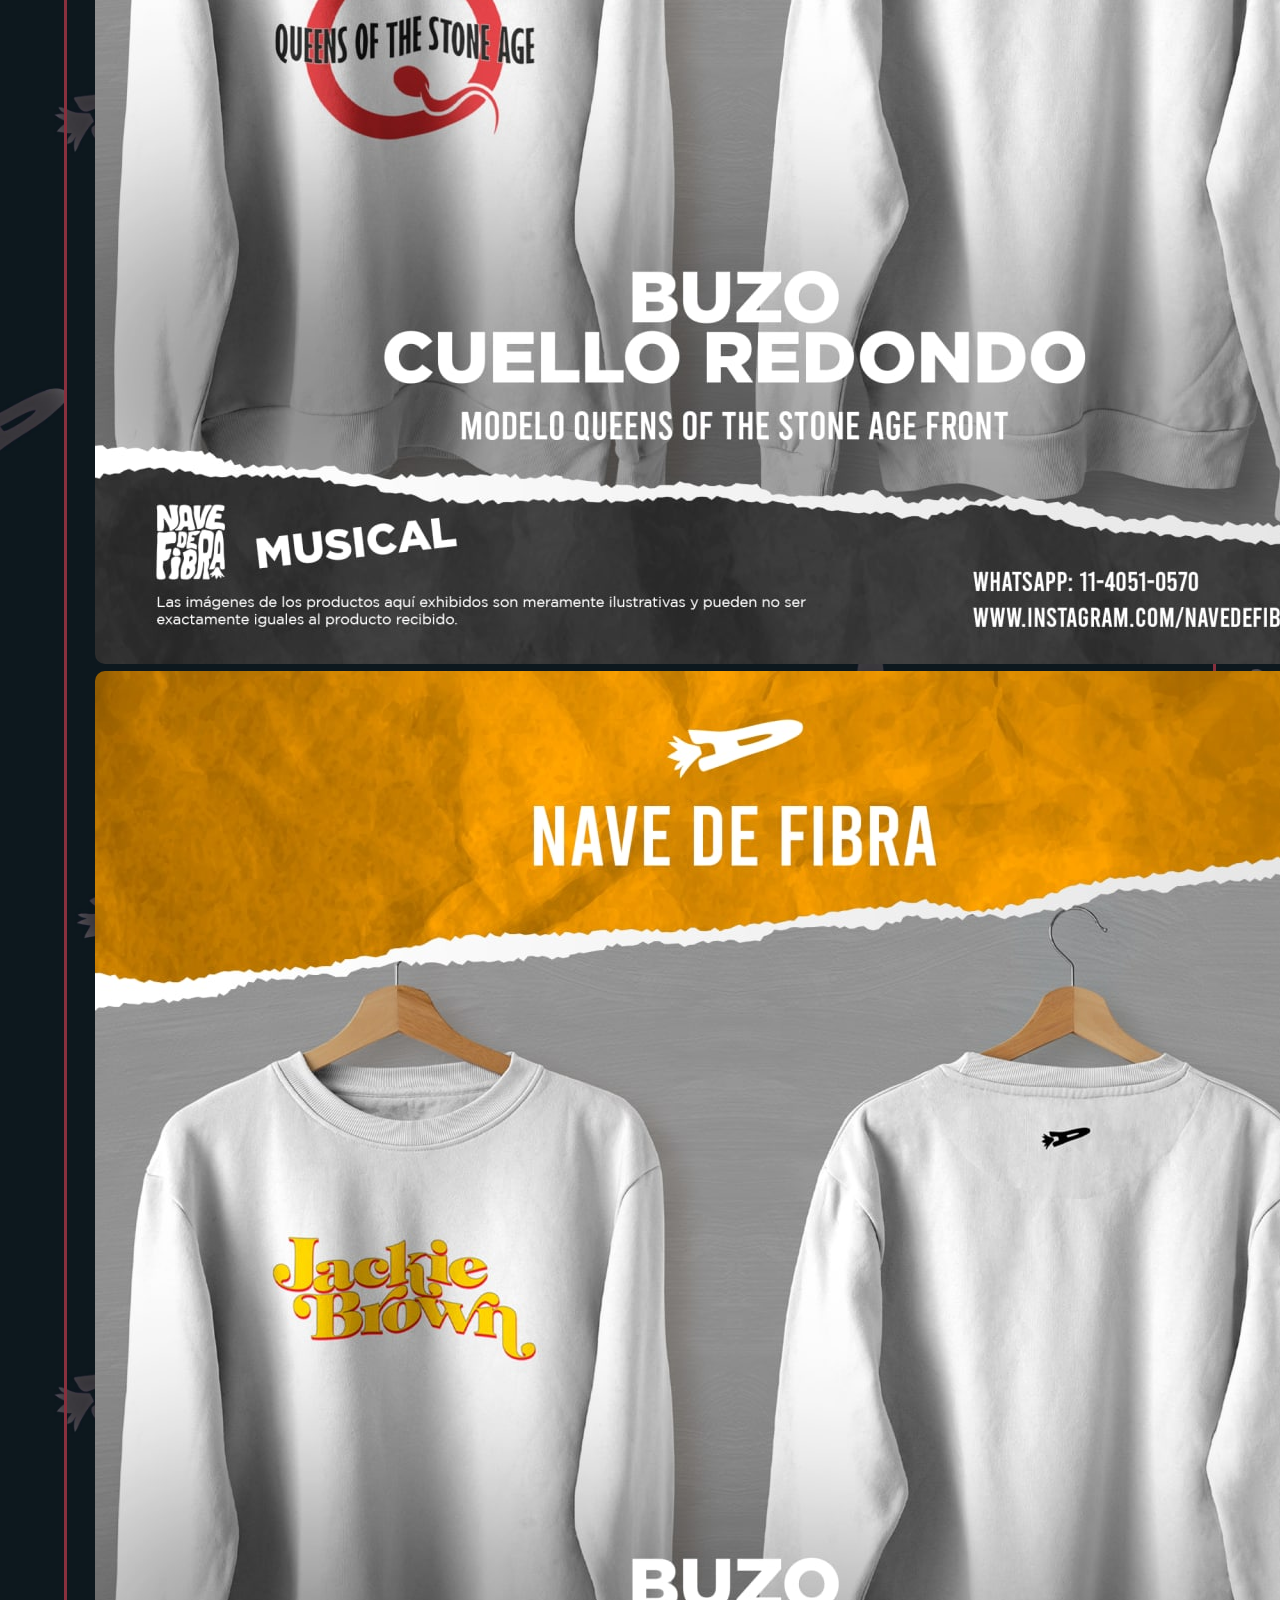
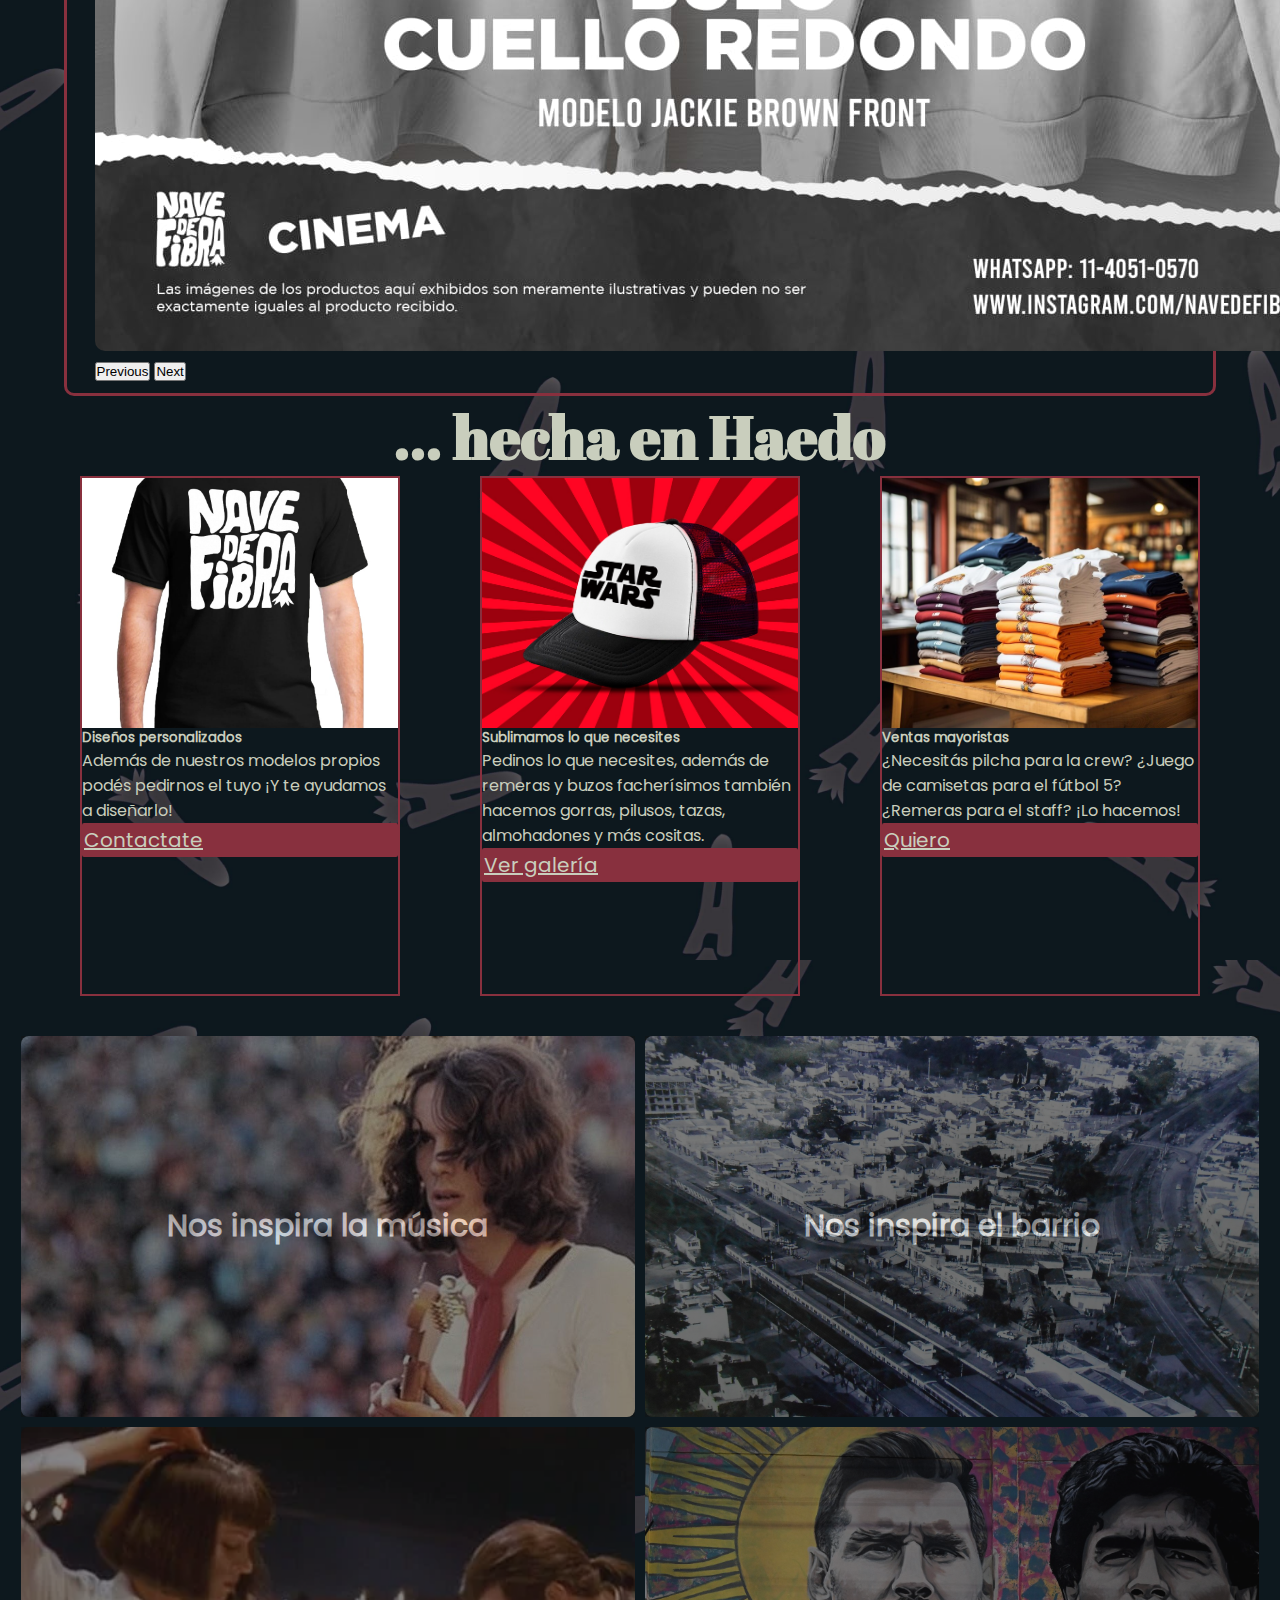
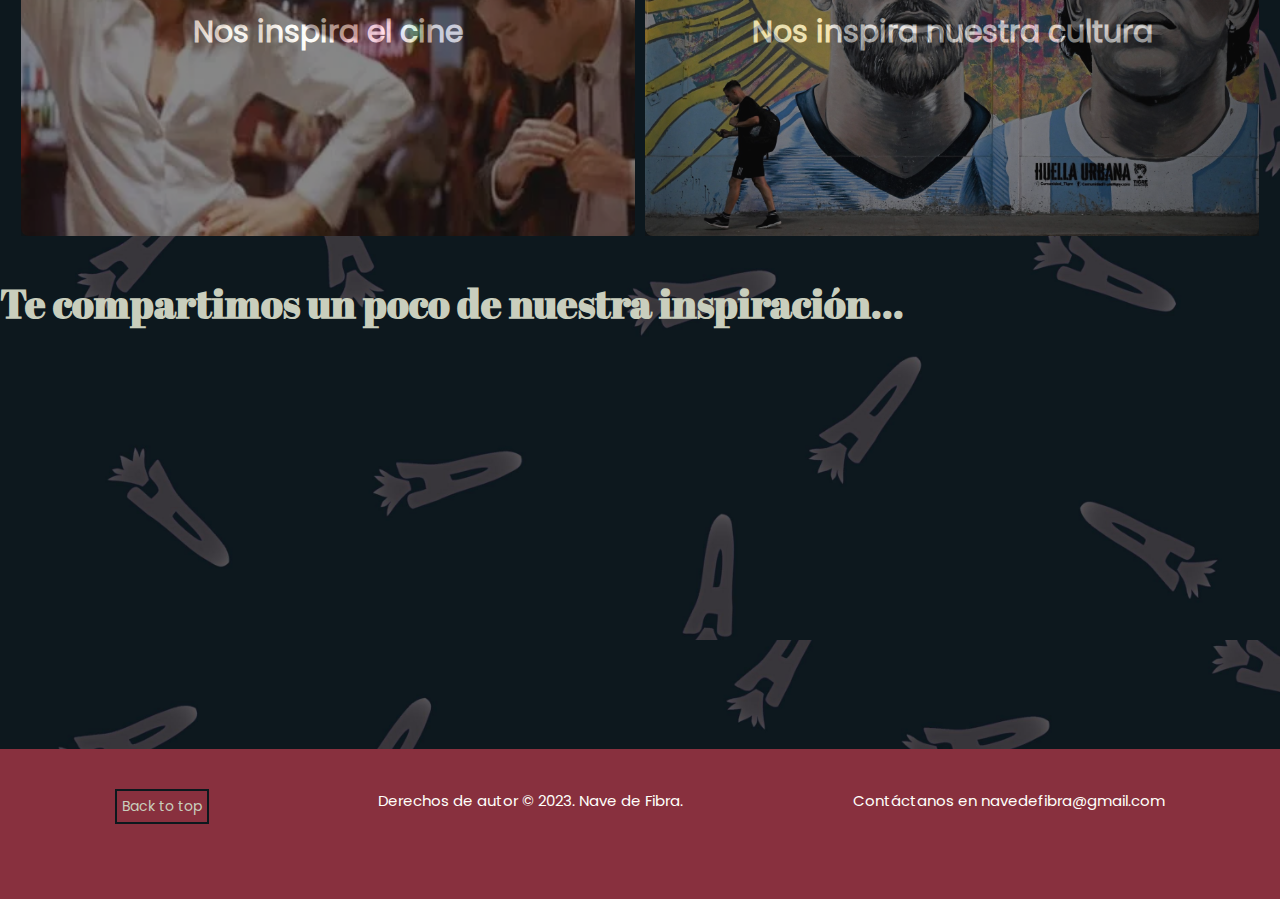
==== commit 776738af: "Terminé contact" ====
--- a/index.html
+++ b/index.html
@@ -119,9 +119,8 @@
     <!--Main-->
     <main class="container">
 
-        <section class="banner p-5">
-            <h2>... hecha en Haedo</h2>
-        </section>
+            <h2 class="banner p-5">... hecha en Haedo</h2>
+
 
         <section class="sidekick">
 
@@ -217,35 +216,12 @@
 
         <section class="footer-content">
 
-            <article class="logos">
-
-                <svg xmlns="http://www.w3.org/2000/svg" width="16" height="16" fill="currentColor"
-                    class="bi bi-facebook logo-redes" viewBox="0 0 16 16">
-                    <path
-                        d="M16 8.049c0-4.446-3.582-8.05-8-8.05C3.58 0-.002 3.603-.002 8.05c0 4.017 2.926 7.347 6.75 7.951v-5.625h-2.03V8.05H6.75V6.275c0-2.017 1.195-3.131 3.022-3.131.876 0 1.791.157 1.791.157v1.98h-1.009c-.993 0-1.303.621-1.303 1.258v1.51h2.218l-.354 2.326H9.25V16c3.824-.604 6.75-3.934 6.75-7.951" />
-                </svg>
-
-
-                <svg xmlns="http://www.w3.org/2000/svg" width="16" height="16" fill="currentColor"
-                    class="bi bi-twitter-x" viewBox="0 0 16 16">
-                    <path
-                        d="M12.6.75h2.454l-5.36 6.142L16 15.25h-4.937l-3.867-5.07-4.425 5.07H.316l5.733-6.57L0 .75h5.063l3.495 4.633L12.601.75Zm-.86 13.028h1.36L4.323 2.145H2.865z" />
-                </svg>
-
-                <svg xmlns="http://www.w3.org/2000/svg" width="16" height="16" fill="currentColor"
-                    class="bi bi-instagram logo-redes" viewBox="0 0 16 16">
-                    <path
-                        d="M8 0C5.829 0 5.556.01 4.703.048 3.85.088 3.269.222 2.76.42a3.9 3.9 0 0 0-1.417.923A3.9 3.9 0 0 0 .42 2.76C.222 3.268.087 3.85.048 4.7.01 5.555 0 5.827 0 8.001c0 2.172.01 2.444.048 3.297.04.852.174 1.433.372 1.942.205.526.478.972.923 1.417.444.445.89.719 1.416.923.51.198 1.09.333 1.942.372C5.555 15.99 5.827 16 8 16s2.444-.01 3.298-.048c.851-.04 1.434-.174 1.943-.372a3.9 3.9 0 0 0 1.416-.923c.445-.445.718-.891.923-1.417.197-.509.332-1.09.372-1.942C15.99 10.445 16 10.173 16 8s-.01-2.445-.048-3.299c-.04-.851-.175-1.433-.372-1.941a3.9 3.9 0 0 0-.923-1.417A3.9 3.9 0 0 0 13.24.42c-.51-.198-1.092-.333-1.943-.372C10.443.01 10.172 0 7.998 0zm-.717 1.442h.718c2.136 0 2.389.007 3.232.046.78.035 1.204.166 1.486.275.373.145.64.319.92.599s.453.546.598.92c.11.281.24.705.275 1.485.039.843.047 1.096.047 3.231s-.008 2.389-.047 3.232c-.035.78-.166 1.203-.275 1.485a2.5 2.5 0 0 1-.599.919c-.28.28-.546.453-.92.598-.28.11-.704.24-1.485.276-.843.038-1.096.047-3.232.047s-2.39-.009-3.233-.047c-.78-.036-1.203-.166-1.485-.276a2.5 2.5 0 0 1-.92-.598 2.5 2.5 0 0 1-.6-.92c-.109-.281-.24-.705-.275-1.485-.038-.843-.046-1.096-.046-3.233s.008-2.388.046-3.231c.036-.78.166-1.204.276-1.486.145-.373.319-.64.599-.92s.546-.453.92-.598c.282-.11.705-.24 1.485-.276.738-.034 1.024-.044 2.515-.045zm4.988 1.328a.96.96 0 1 0 0 1.92.96.96 0 0 0 0-1.92m-4.27 1.122a4.109 4.109 0 1 0 0 8.217 4.109 4.109 0 0 0 0-8.217m0 1.441a2.667 2.667 0 1 1 0 5.334 2.667 2.667 0 0 1 0-5.334" />
-                </svg>
-            </article>
-
+            <a href="#">Back to top</a>
 
             <p>Derechos de autor © 2023. Nave de Fibra. </p>
             <p>Contáctanos en navedefibra@gmail.com</p>
 
         </section>
-
-
 
     </footer>
 
--- a/css/style.css
+++ b/css/style.css
@@ -218,7 +218,7 @@
 
 /* Estilos del banner */
 
-.banner h2 {
+.banner {
     font-family: "abril";
     color: #C9CEBD;
     font-size: 60px;
@@ -315,6 +315,7 @@
     height: 100%;
     display: flex;
     align-items: center;
+    justify-content: center;
 }
 
 .player {
@@ -347,6 +348,14 @@
     gap: 20px;
     padding: 40px;
     justify-content: space-around;
+}
+
+.footer-content a {
+    padding: 5px;
+    text-decoration: none;
+    color: #C9CEBD ;
+    font-size: 14px;
+    border: 2px solid #0c181d;
 }
 
 /* Estilos de la galería */
@@ -507,13 +516,14 @@
     display: flex;
     flex-direction: column;
     width: 320px;
-    padding: 0;
+    padding: 10px;
     margin: 0;
     background-color: #4a242e9a;
     border: 2px solid #88303E;
     border-radius: 8px;
     color: #C9CEBD;
     text-align: center;
+    align-items: center;
     gap: 5px;
 }
 
@@ -521,4 +531,34 @@
     font-weight: bold;
     font-size: 28px;
     justify-self: flex-start;
-}+}
+
+/* Estilos de Contacto */
+
+.form-container {
+    display: flex;
+    gap: 10px;
+    margin-top: 40px;
+}
+
+.data-form {
+    width: 48%;
+    display: flex; 
+    flex-direction: column;
+    gap: 5px;
+    align-items: center;
+}
+
+.map {
+    height: 100%;
+    width: 100%;
+}
+
+.contact-extras {
+    display: flex;
+    gap: 10px;
+    justify-content: center;
+}
+
+/* Estilos del Info */
+
